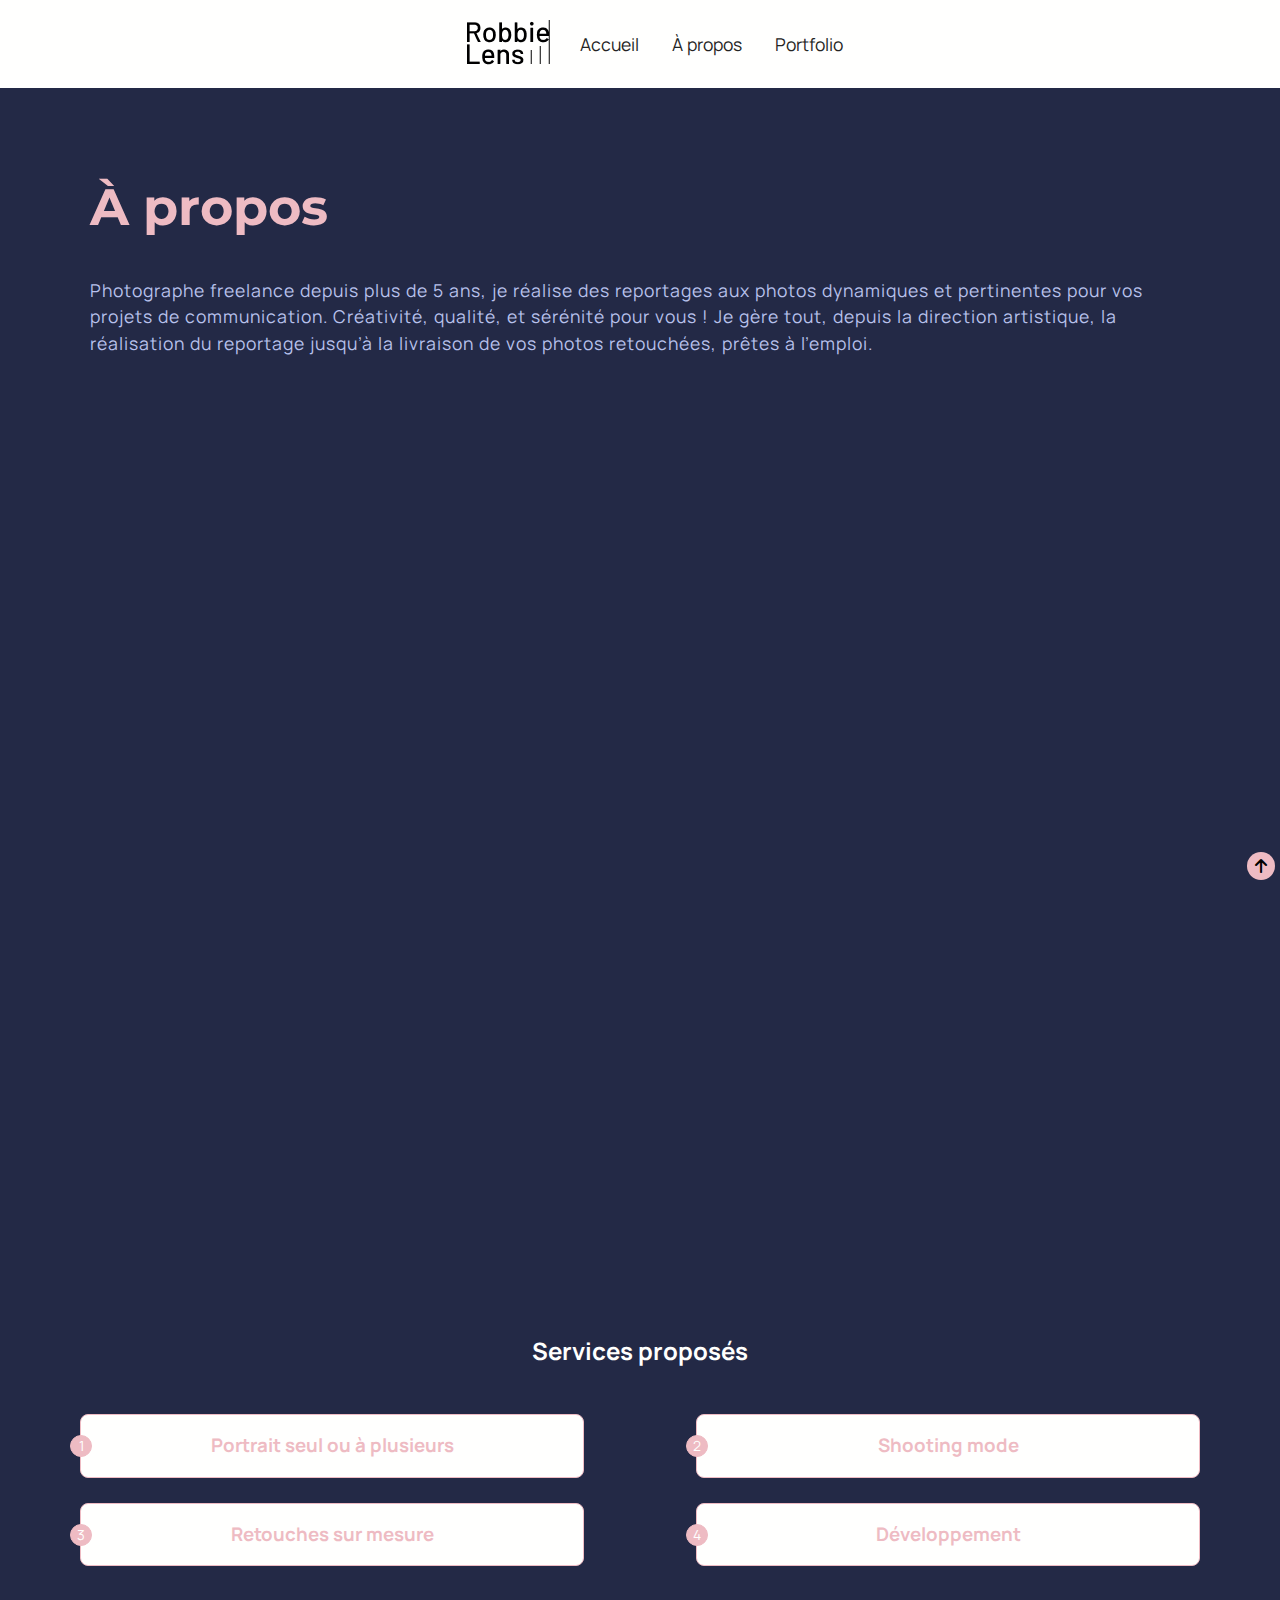
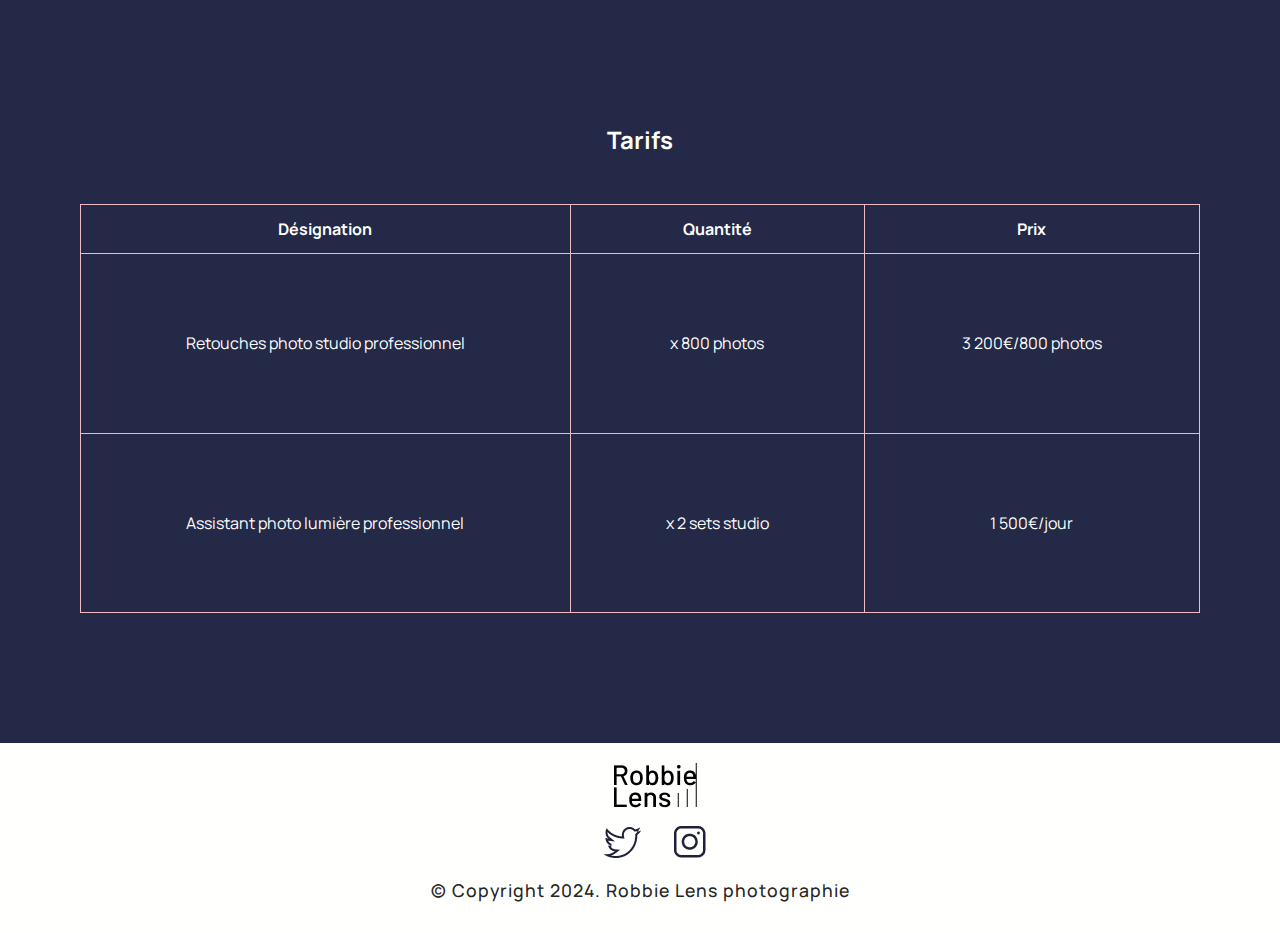
==== about.html @ 55e4b99b "Ajout du fichier global.js" ====
<!DOCTYPE html>
<html lang="fr">
  <head>
    <meta charset="UTF-8" />
    <meta name="viewport" content="width=device-width, initial-scale=1.0" />
    <meta
      name="description"
      content="Photographe professionel, reportages aux photos dynamiques, portrait seul ou à plusieurs, shooting mode, retourches sur mesure"
    />
    <title>A propos - Robbie Lens Photographie</title>
    <link rel="shortcut icon" href="img/logo.png" type="image/x-icon" />
    <link
      rel="stylesheet"
      href="https://cdnjs.cloudflare.com/ajax/libs/font-awesome/6.6.0/css/all.min.css"
    />
    <link rel="stylesheet" href="css/normalize.css" />
    <link rel="stylesheet" href="css/global.css" />
    <link rel="stylesheet" href="css/about.css" />
  </head>
  <body>
    <header>
      <nav class="navigation">
        <a href="index.html" class="icon__link"
          ><img
            src="img/logo.png"
            alt="Logo Robbie Lens - Lien vers l'accueil du site"
        /></a>
        <div>
          <a href="index.html" class="nav__link">Accueil</a>
          <a href="about.html" class="nav__link">À propos</a>
          <a href="portfolio.html" class="nav__link">Portfolio</a>
        </div>
      </nav>
    </header>
    <main class="main__content">
      <section class="about__container">
        <h1>À propos</h1>
        <p>
          Photographe freelance depuis plus de 5 ans, je réalise des reportages
          aux photos dynamiques et pertinentes pour vos projets de
          communication. Créativité, qualité, et sérénité pour vous ! Je gère
          tout, depuis la direction artistique, la réalisation du reportage
          jusqu’à la livraison de vos photos retouchées, prêtes à l’emploi.
        </p>
        <div class="articles__cards">
          <article class="landscapes__card" style="--i: 1">
            <figure>
              <img src="img/landscape.png" alt="Paysage" />
              <figcaption>
                <h2>Photographe de paysages</h2>
                <p>
                  Mes nombreux déplacements et voyages sont l'occasion de
                  m'adonner à la photographie de paysage. Je vous propose
                  quelques clichés de mes voyages en Nouvelle-Zélande.
                  <br />Vous pouvez retrouver mes meilleures photographies de
                  paysages dans mon portfolio.
                </p>
                <div class="btn">
                  <a href="portfolio.html" class="actions"
                    >VOIR MON PORTFOLIO</a
                  >
                </div>
              </figcaption>
            </figure>
          </article>
          <article class="portraits__card" style="--i: 2">
            <figure>
              <img src="img/portrait.png" alt="Portrait" />
              <figcaption>
                <h2>Photographe de portraits</h2>
                <p>
                  Je réalise également des portraits seul ou à plusieurs. Des
                  prestations personnalisées pour les entreprises, les commerces
                  mais également les particuliers. <br />Vous pouvez retrouver
                  mes meilleures photographies portraits dans mon portfolio.
                </p>
                <div class="btn">
                  <a href="portfolio.html" class="actions"
                    >VOIR MON PORTFOLIO</a
                  >
                </div>
              </figcaption>
            </figure>
          </article>
          <article class="reportages__card" style="--i: 3">
            <figure>
              <img src="img/reportage.png" alt="Reportage" />
              <figcaption>
                <h2>Photographe de reportages</h2>
                <p>
                  Enfin, j'utilise une approche de photographe de reportages
                  pour réaliser des photos lors de divers événements ou encore
                  des clichés d'environnement industriels. <br />Vous pouvez
                  retrouver mes photographies de reportages dans mon portfolio.
                </p>
                <div class="btn">
                  <a href="portfolio.html" class="actions"
                    >VOIR MON PORTFOLIO</a
                  >
                </div>
              </figcaption>
            </figure>
          </article>
        </div>
      </section>
      <section class="services__container">
        <h2>Services proposés</h2>
        <ol class="services__list">
          <li class="service__list">
            <h3>Portrait seul ou à plusieurs</h3>
            <div class="number">1</div>
          </li>
          <li class="service__list">
            <h3>Shooting mode</h3>
            <div class="number">2</div>
          </li>
          <li class="service__list">
            <h3>Retouches sur mesure</h3>
            <div class="number">3</div>
          </li>
          <li class="service__list">
            <h3>Développement</h3>
            <div class="number">4</div>
          </li>
        </ol>
      </section>
      <section class="price__container">
        <h2>Tarifs</h2>
        <table>
          <thead>
            <tr>
              <th>Désignation</th>
              <th>Quantité</th>
              <th>Prix</th>
            </tr>
          </thead>
          <tbody>
            <tr>
              <td>Retouches photo studio professionnel</td>
              <td>x 800 photos</td>
              <td>3 200€/800 photos</td>
            </tr>
            <tr>
              <td>Assistant photo lumière professionnel</td>
              <td>x 2 sets studio</td>
              <td>1 500€/jour</td>
            </tr>
          </tbody>
        </table>
      </section>
      <div class="arrow__btn">
        <i class="fa-solid fa-arrow-up"></i>
      </div>
    </main>
    <footer>
      <a href="index.html" target="_blank" class="icon__link"
        ><img
          src="img/logo.png"
          alt="Logo Robbie Lens - Lien vers l'accueil du site"
      /></a>
      <div>
        <a href="https://twitter.com/" target="_blank" class="icon__link"
          ><img src="img/twitter.png" alt="Logo twitter"
        /></a>
        <a href="https://www.instagram.com/" target="_blank" class="icon__link"
          ><img src="img/instagram.png" alt="Logo instagram"
        /></a>
      </div>
      <p>&copy; Copyright 2024. Robbie Lens photographie</p>
    </footer>
    <!-- Scripts JavaScript-->
    <script src="js/global.js"></script>
  </body>
</html>
---- css/global.css ----
@import url('https://fonts.googleapis.com/css2?family=Manrope:wght@200;300;400;500;600;700;800&family=Montserrat:ital,wght@0,100;0,200;0,300;0,400;0,500;0,600;0,700;0,900;1,100;1,200;1,300;1,400;1,500;1,600;1,700;1,800;1,900&display=swap');

/**** Variables css ****/

:root{
    --monserrat : "Montserrat", sans-serif;
    --manrope : "Manrope", sans-serif;
    --important : #eebbc3;
    --text : #242424;
    --colorPrimary : #232946;
    --colorSecondary : #fffffe;
    --paragraph : #b8c1ec;

}

/**** Reset ****/

*,
::before,
::after {
    margin: 0;
    padding: 0;
    box-sizing: border-box;
    border: none;
    outline: none;
}

a {
    color: var(--text);
    text-decoration: none;
    font-size: 1.1em;
}

ul,
ol {
    list-style-type: none;
}

/**** Style global à toutes les pages ****/

body {
    width: 100%;
    min-height: 100vh;
    display: flex;
    flex-direction: column;
    font-family: var(--manrope);
    background-color: var(--colorPrimary);
}

header {
    display: flex;
    justify-content: space-evenly;
}

header, 
footer {
    background-color: var(--colorSecondary);
    padding: 20px 50px;
}

.navigation, 
footer {
    display: flex;
    flex-direction: row;
    align-items: center;
    justify-content: space-between;
}

.nav__link, 
.icon__link {
    margin-left: 30px;
}

.nav__link,
.icon__link {
    transition: opacity 0.3s ease-in-out;
}

.nav__link:hover,
.icon__link:hover {
    opacity: 0.5
}

.main__content {
    flex-grow: 1;
}

section {
    padding: 80px; 
}

h1 {
    font-size: 3.2em;
    color: var(--important);
    font-family: var(--monserrat);
    margin: 10px;
}

p {
    font-size: 1.1em;
    color: var(--paragraph);
    line-height: 1.5;
    margin: 10px;
    letter-spacing: 1px;
}

em {
    color: var(--important);
    font-style: italic;
}

.actions {
    display: inline-block;
    background-color: var(--important);
    color: var(--text);
    border-radius: 50px;
    padding: 20px 30px;
    margin: 20px 10px;
    text-transform: uppercase;
    text-align: center;
    font-size: 1em;
    font-weight: 500;
    transition: background-color 0.3s ease-in-out;
}

.arrow__btn {
    height: 28px;
    width: 28px;
    border-radius: 50%;
    background-color: var(--important);
    border-radius: 50%;
    display: flex;
    justify-content: center;
    align-items: center;
    position: fixed;
    right: 5px;
    bottom: 20px;
    cursor: pointer;
}

footer {
    flex-direction: column;
}

footer .icon__link:first-child {
    margin-bottom: 15px;
}

footer p {
    text-align: center;
    color: var(--text);
    font-weight: 500;
    margin-top: 15px;
}

.actions:hover {
    background-color: var(--paragraph);
} 

/**** Responsive design Mobile ****/

@media screen and (max-width: 768px) {
    .navigation,
    footer {
        flex-direction: column;
    }

    .navigation div,
    footer div {
        display: flex;
        flex-direction: column;
    }

    .icon__link,
    .nav__link {
        margin-bottom: 15px;
    }

    section {
        padding: 40px;
    }

    h1 {
        font-size: 2.4em;
    }
}
---- css/about.css ----
/**** Style général de la page ****/

h1 {
    margin-bottom: 30px;
    text-align: left;
}

.about__container p {
    margin-bottom: 50px;
}

h2 {
    text-align: center;
    margin-bottom: 50px;
    color: var(--colorSecondary);
}

.about__container {
    background-color: var(--colorPrimary);
    display: flex;
    flex-direction: column;
    width: 100%;
}

.articles__cards {
    display: flex;
    flex-wrap: wrap;
    justify-content: space-around;
    gap: 25px;
}

.landscapes__card,
.portraits__card,
.reportages__card {
    width: 312px;
    border: 1px solid var(--important);
    border-radius: 8px;
    padding: 12px;
    opacity: 0;
    animation: fade-in 0.5s forwards;
    animation-delay: calc( 0.2s * var(--i) );
}

/**** Animation fade-in ****/

@keyframes fade-in {
    from {
        opacity: 0;
    }

    to {
        opacity: 1;
    }
}

figure {
    width: 100%;
    height: fit-content;
}

figure img {
    width: 100%;
    height: 200px;
    object-fit: fill;
    border-radius: 8px;
    margin-bottom: 20px;
}

figcaption h2 {
    text-align: center;
    color: var(--important);
    font-size: 1.6em;
}

.btn {
    display: flex;
    justify-content: center;
    align-items: center;
}

.services__list {
    display: flex;
    flex-wrap: wrap;
    justify-content: space-between;
    gap: 25px;
}

.service__list {
    position: relative;
    border: 1px solid var(--important);
    border-radius: 8px;
    width: 45%;
    background-color: var(--colorSecondary);
    padding: 20px;
    display: flex;
    justify-content: center;
    align-items: center;
    cursor: pointer;
    transition: background-color 0.3s ease-in-out;
}

.service__list:hover {
    background-color: var(--colorPrimary);
}

.service__list h3 {
    color: var(--important);
    text-align: center;
}

.number {
    display: flex;
    justify-content: center;
    align-items: center;
    background-color: var(--important);
    color: var(--colorSecondary);
    width: 22px;
    height: 22px;
    border: 1px solid var(--important);
    border-radius: 100px;
    font-size: 14px;
    position: absolute;
    left: -11px;
    top: 50%;
    transform: translateY(-50%);
}

.price__container {
    margin-bottom: 50px;
}
  
table {
    color: var(--colorSecondary);
    text-align: center;
    width: 100%;
    border-collapse: collapse;
}
  
td,
th {
    padding: 15px;
    border: 1px solid var(--important);
}
  
td {
    padding: 80px;
}

/**** Responsive design Tablette ****/

@media screen and (max-width: 992px) {
    .articles__cards {
        flex-direction: column;
    }

    .landscapes__card,
    .portraits__card,
    .reportages__card {
        width: 100%;
    }

    figure img {
        object-fit: contain;
    }

    .services__list {
        flex-direction: column;
    }

    .service__list {
        width: 100%;
    }

    td {
        padding: 50px;
    }
}

/**** Responsive design Mobile ****/

@media screen and (max-width: 768px) {
    .price__container {
        display: none;
    }
}
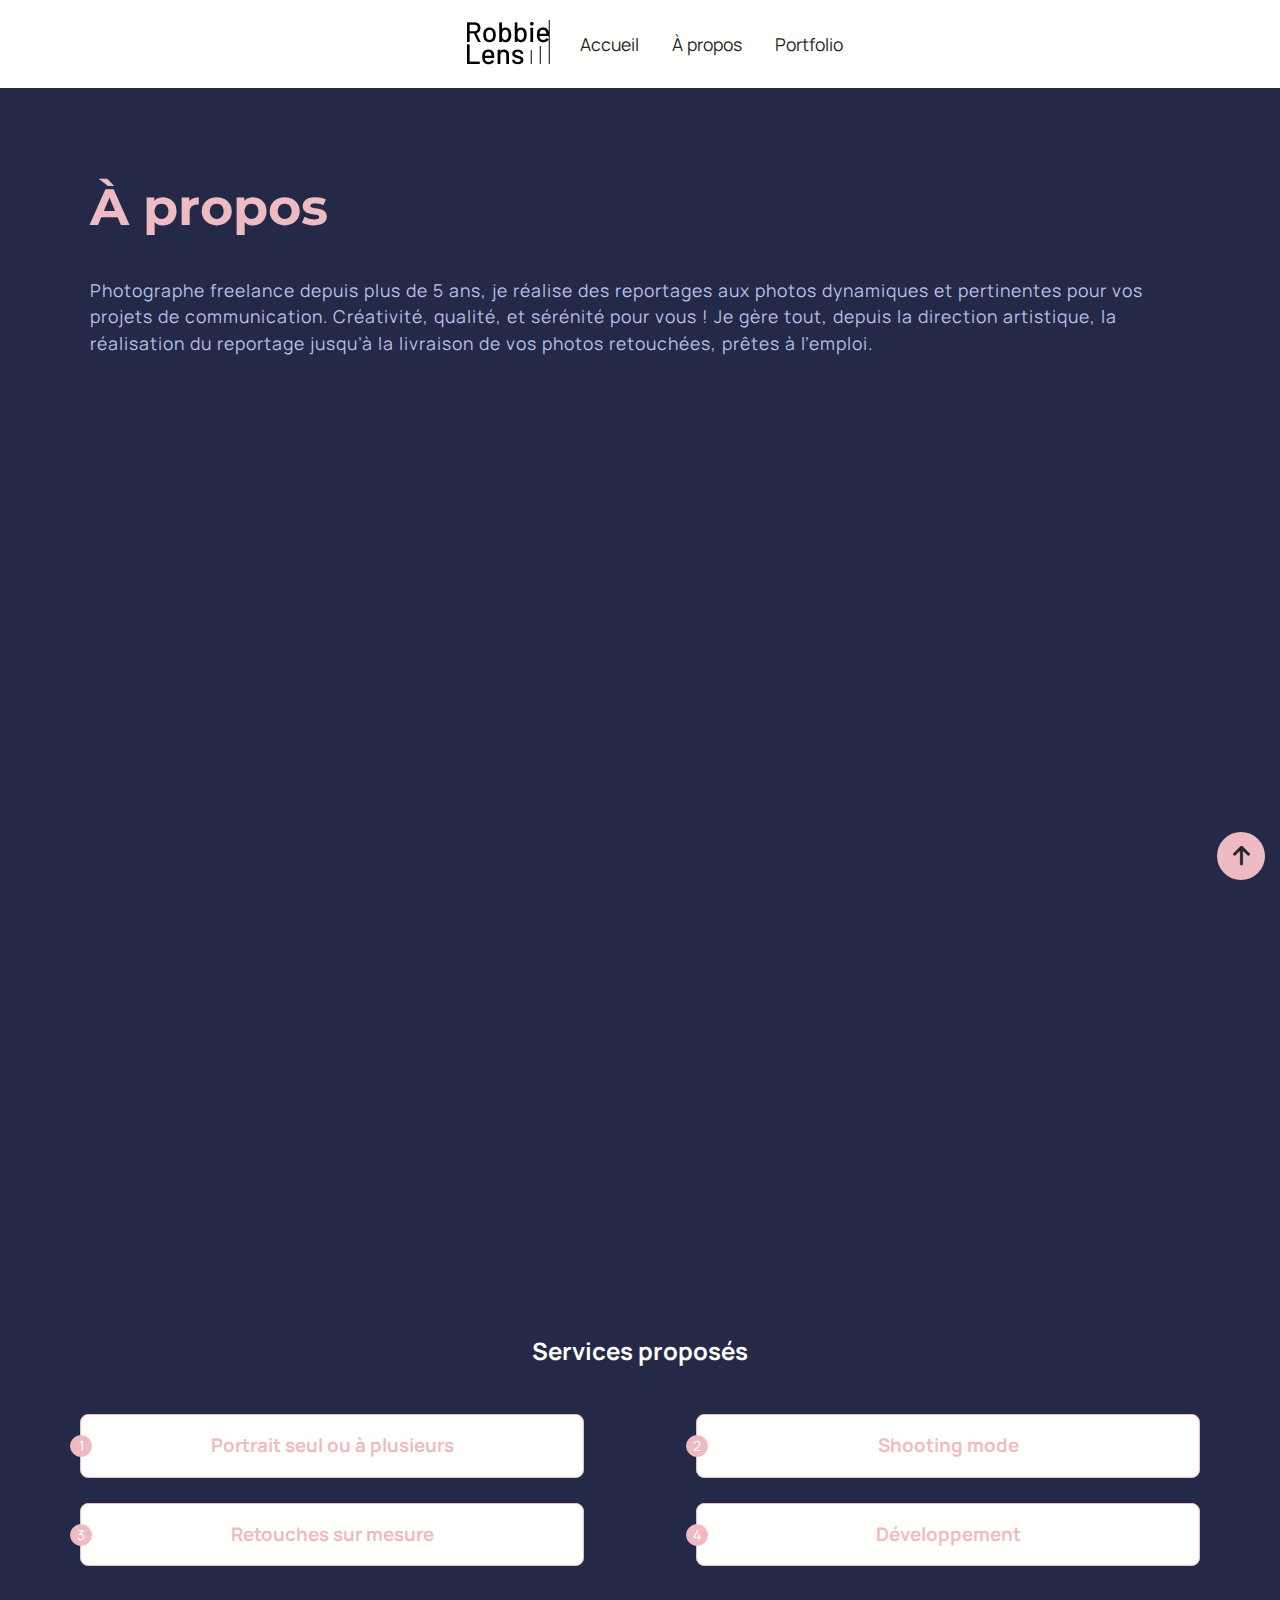
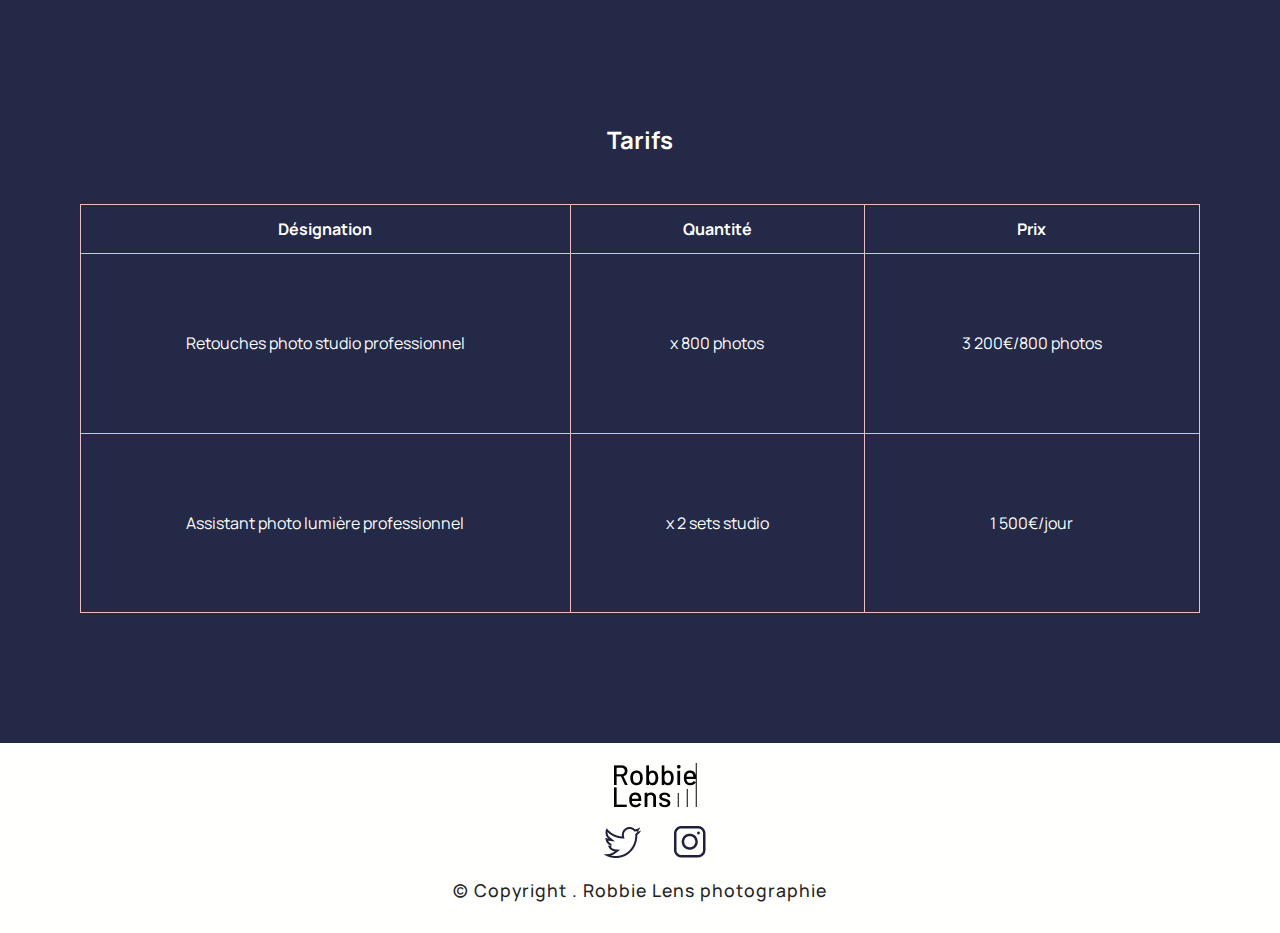
==== commit 6d013ecd: "Ajout d'une <span> ayant la classe year afin de permettre un ajout avec JavaScript de l'année" ====
--- a/about.html
+++ b/about.html
@@ -166,7 +166,9 @@
           ><img src="img/instagram.png" alt="Logo instagram"
         /></a>
       </div>
-      <p>&copy; Copyright 2024. Robbie Lens photographie</p>
+      <p>
+        &copy; Copyright <span class="year"></span>. Robbie Lens photographie
+      </p>
     </footer>
     <!-- Scripts JavaScript-->
     <script src="js/global.js"></script>
--- a/css/global.css
+++ b/css/global.css
@@ -124,18 +124,22 @@
 }
 
 .arrow__btn {
-    height: 28px;
-    width: 28px;
+    height: 48px;
+    width: 48px;
     border-radius: 50%;
     background-color: var(--important);
-    border-radius: 50%;
     display: flex;
     justify-content: center;
     align-items: center;
     position: fixed;
-    right: 5px;
+    right: 15px;
     bottom: 20px;
     cursor: pointer;
+}
+
+.arrow__btn i {
+    color: var(--text);
+    font-size: 1.4em;
 }
 
 footer {
@@ -183,4 +187,14 @@
     h1 {
         font-size: 2.4em;
     }
+
+    .arrow__btn {
+        height: 28px;
+        width: 28px;
+        right: 5px;
+    }
+
+    .arrow__btn i {
+        font-size: 1.3em;
+    }
 }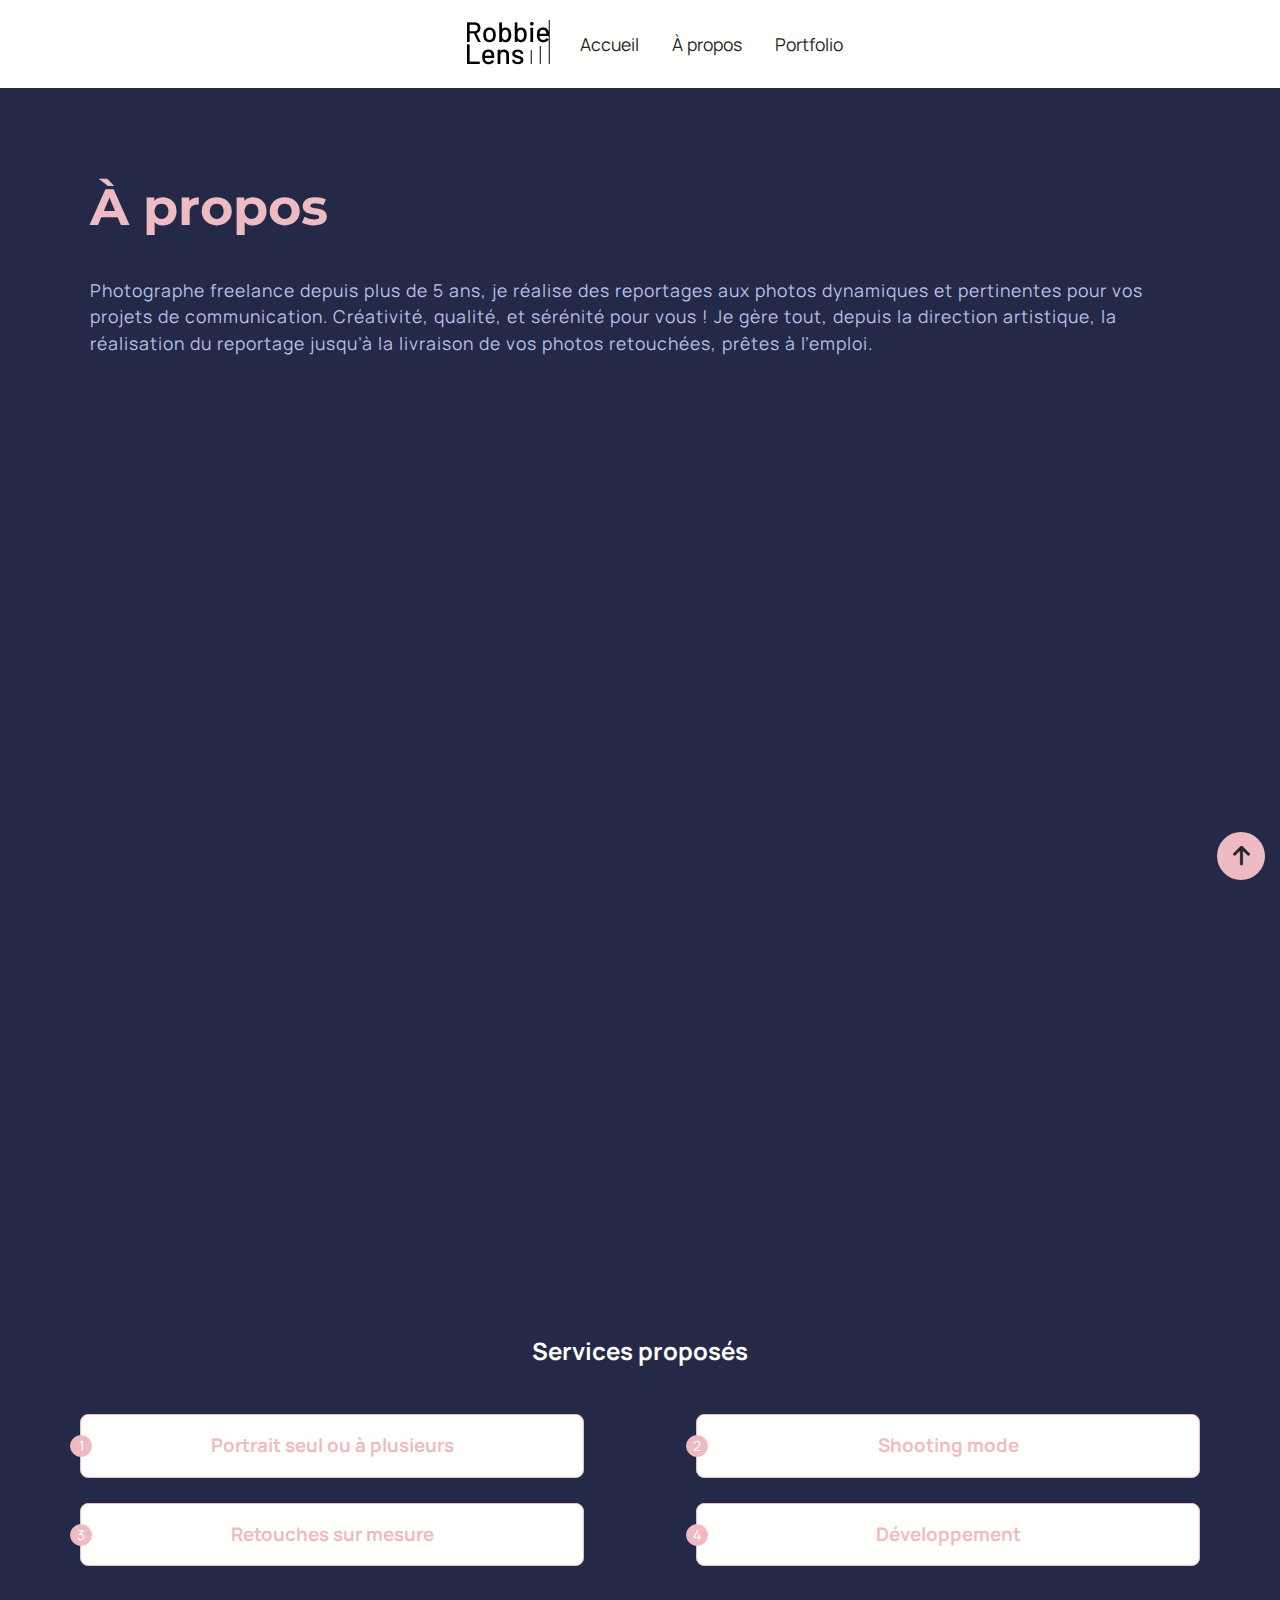
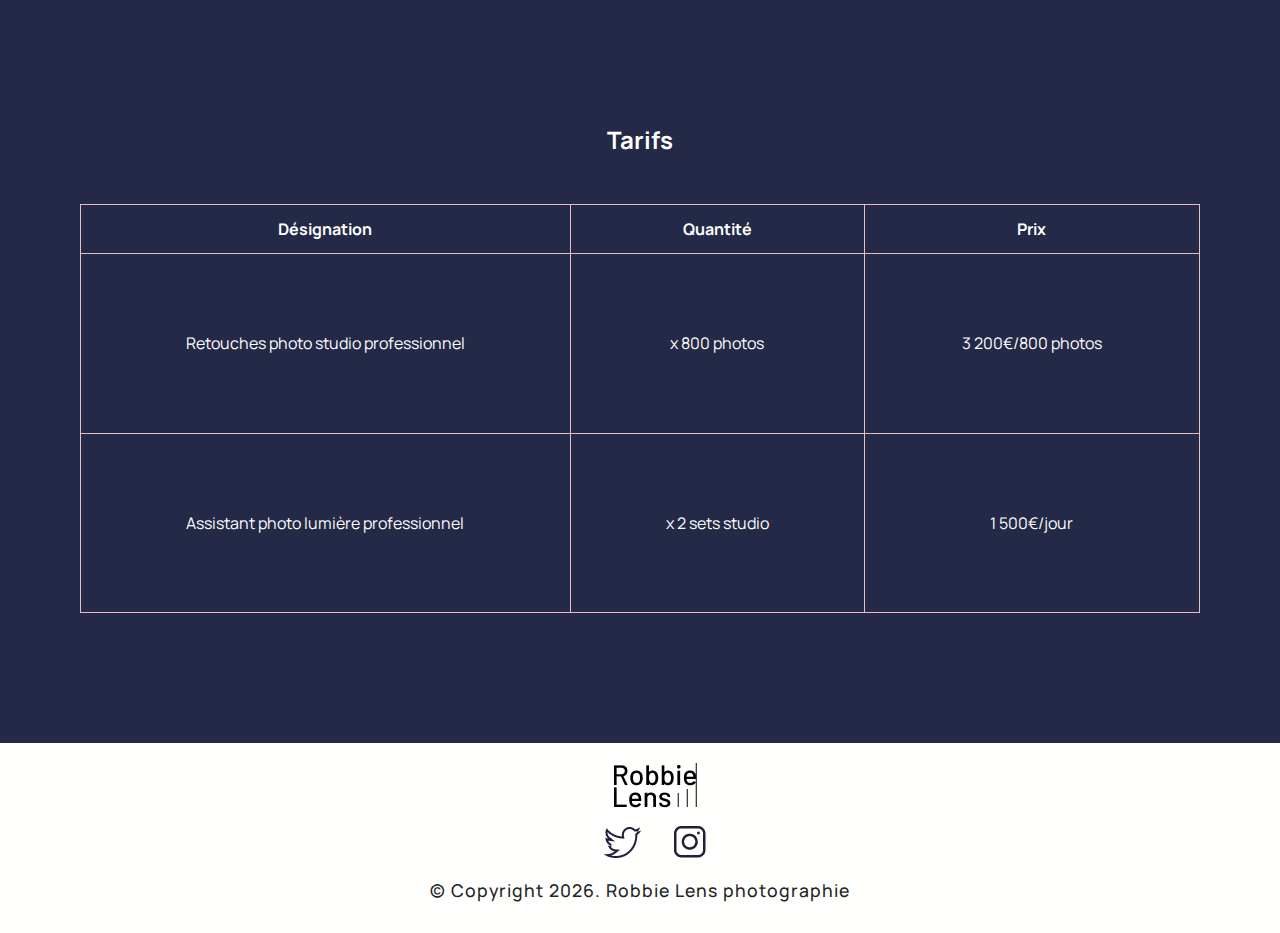
==== commit 7b310fe8: "Mise en place des redirections au clic sur les boutons voir" ====
--- a/about.html
+++ b/about.html
@@ -56,9 +56,7 @@
                   paysages dans mon portfolio.
                 </p>
                 <div class="btn">
-                  <a href="portfolio.html" class="actions"
-                    >VOIR MON PORTFOLIO</a
-                  >
+                  <a href="portfolio.html#landscapes" class="actions">VOIR</a>
                 </div>
               </figcaption>
             </figure>
@@ -75,9 +73,7 @@
                   mes meilleures photographies portraits dans mon portfolio.
                 </p>
                 <div class="btn">
-                  <a href="portfolio.html" class="actions"
-                    >VOIR MON PORTFOLIO</a
-                  >
+                  <a href="portfolio.html#portraits" class="actions">VOIR</a>
                 </div>
               </figcaption>
             </figure>
@@ -94,9 +90,7 @@
                   retrouver mes photographies de reportages dans mon portfolio.
                 </p>
                 <div class="btn">
-                  <a href="portfolio.html" class="actions"
-                    >VOIR MON PORTFOLIO</a
-                  >
+                  <a href="portfolio.html#reportages" class="actions">VOIR</a>
                 </div>
               </figcaption>
             </figure>
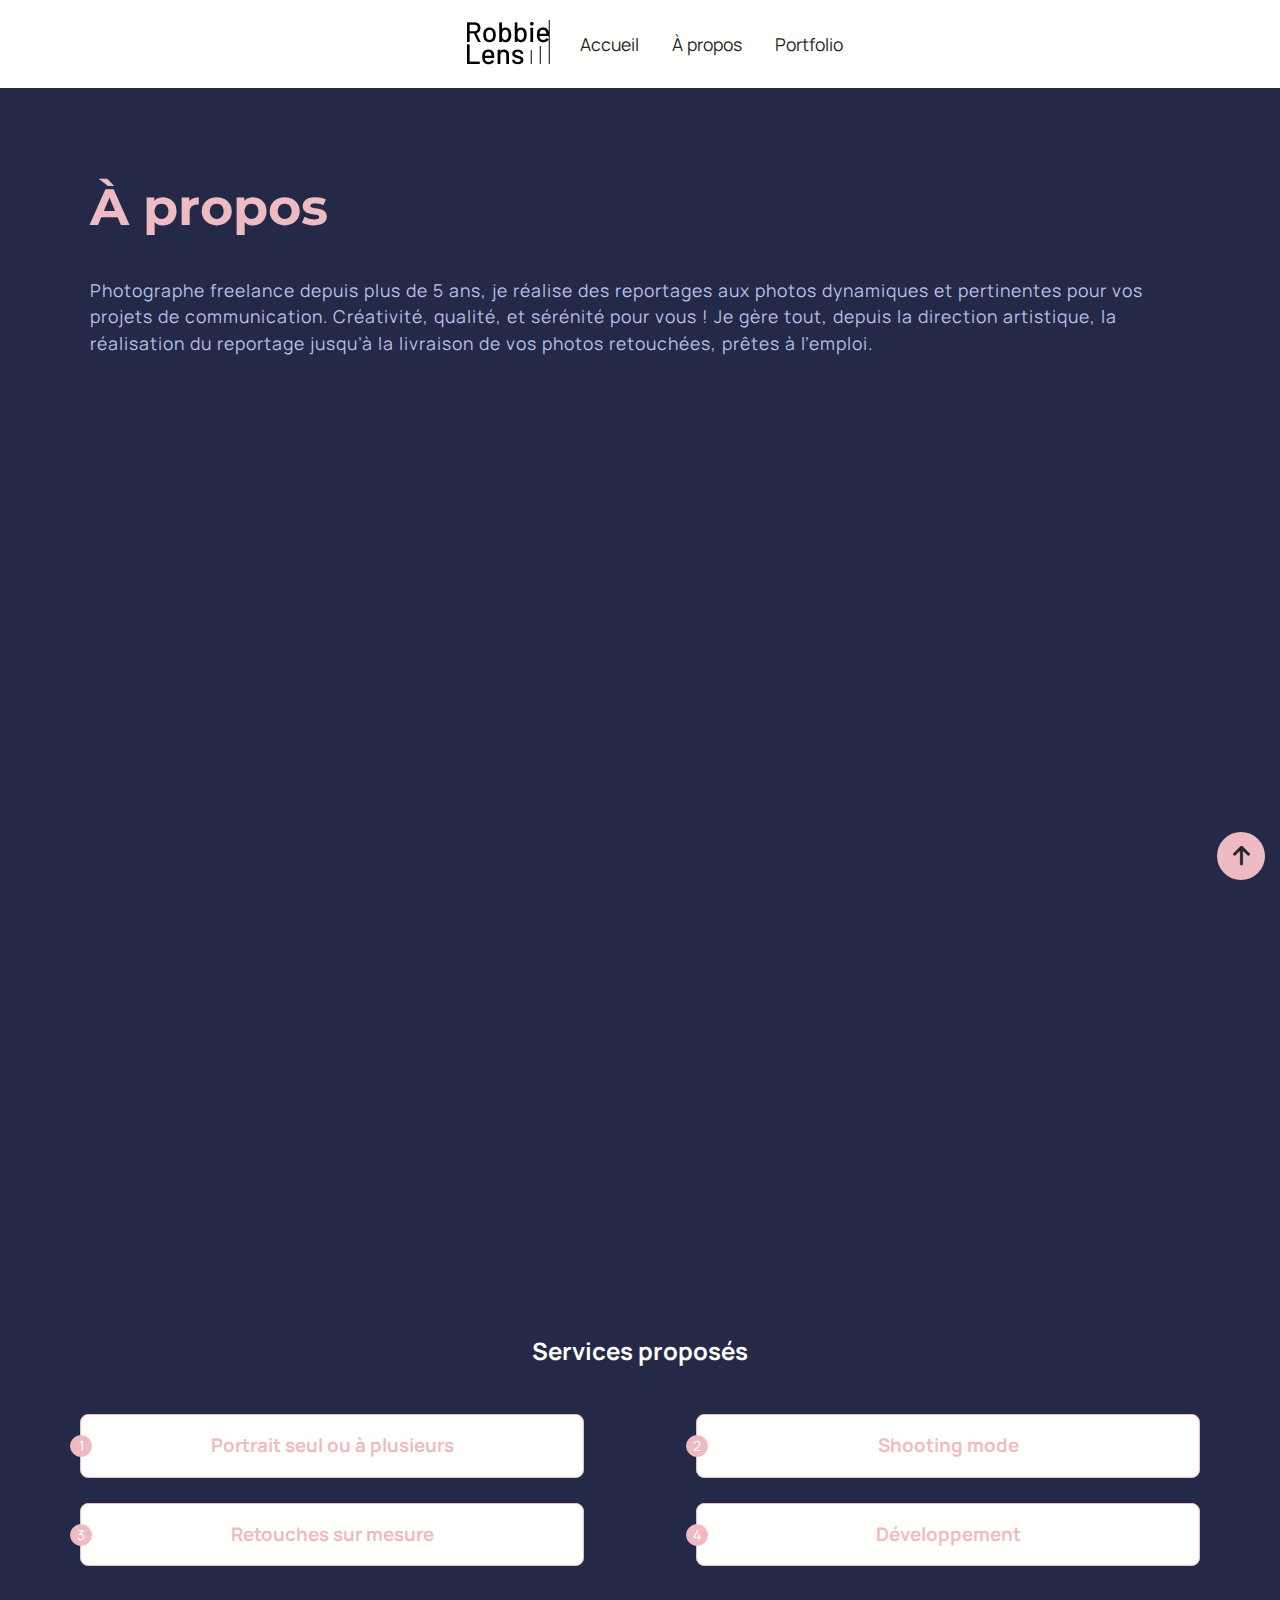
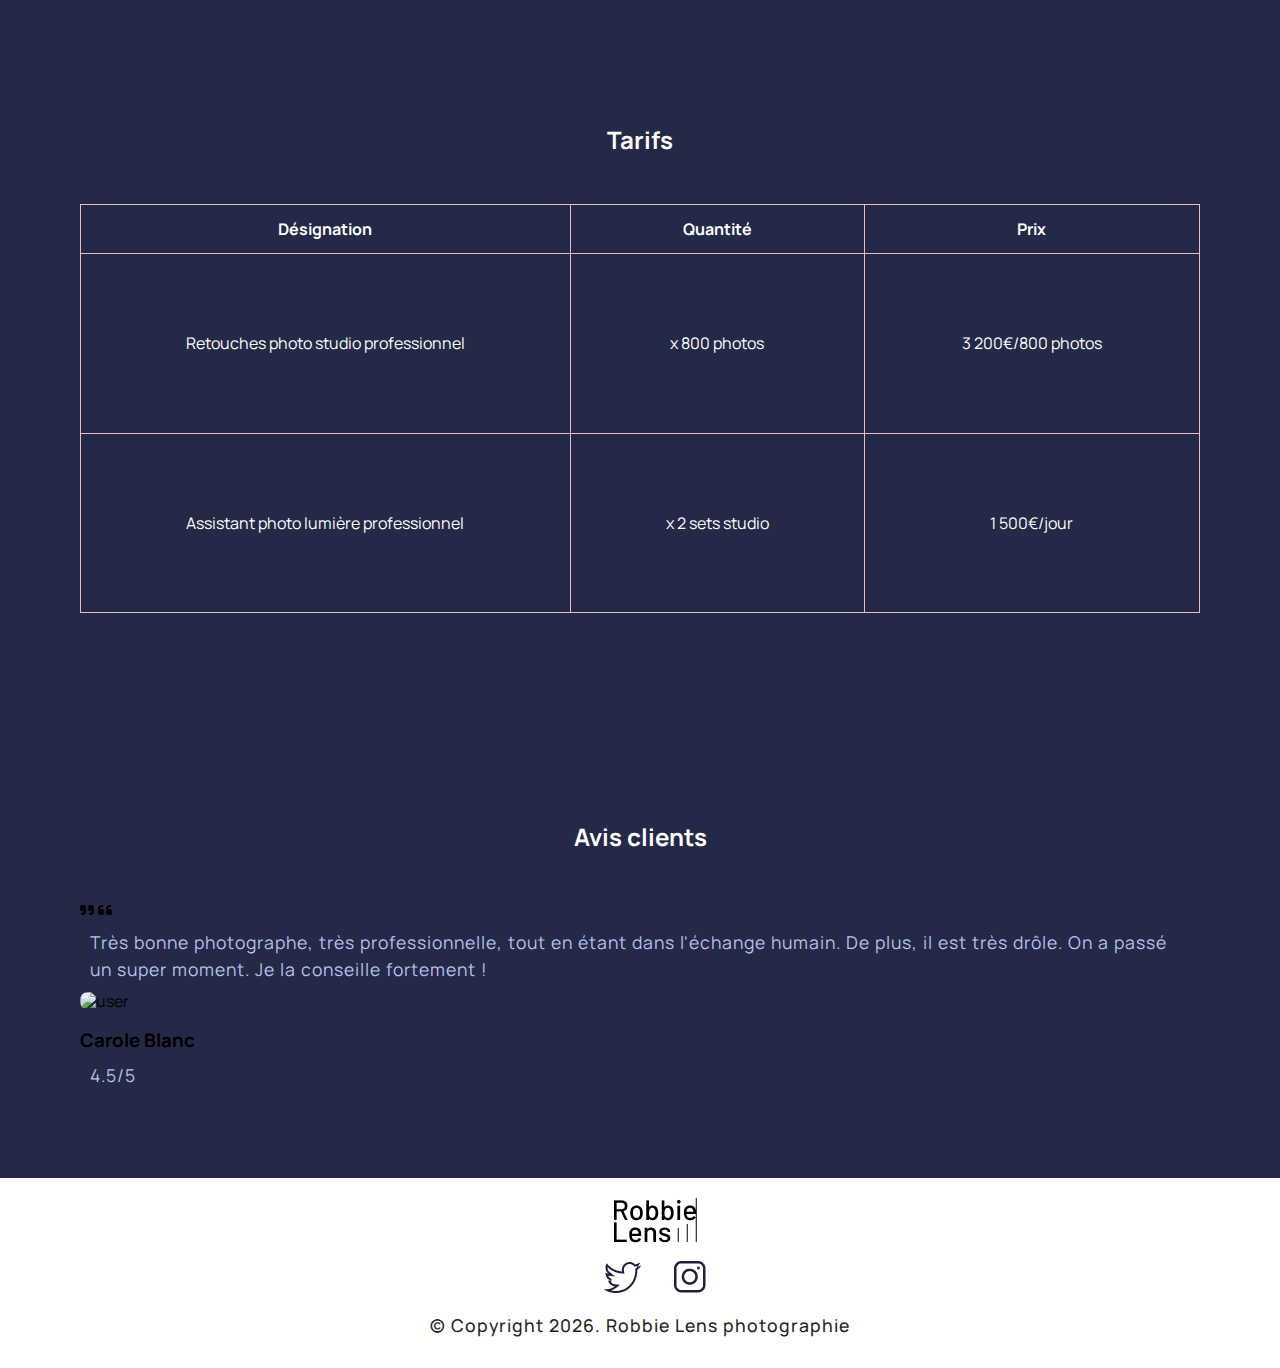
==== commit 4556d466: "Ajout de la section avis des clients" ====
--- a/about.html
+++ b/about.html
@@ -142,6 +142,31 @@
           </tbody>
         </table>
       </section>
+      <section class="testimonials__container">
+        <h2>Avis clients</h2>
+        <article class="testimonials">
+          <div class="progress-bar"></div>
+          <i class="fas fa-quote-right fa-quote"></i>
+          <i class="fas fa-quote-left fa-quote"></i>
+          <br />
+          <p class="testimonial">
+            Très bonne photographe, très professionnelle, tout en étant dans
+            l'échange humain. De plus, il est très drôle. On a passé un super
+            moment. Je la conseille fortement !
+          </p>
+          <figure class="user">
+            <img
+              src="https://images.unsplash.com/photo-1494790108377-be9c29b29330?ixlib=rb-0.3.5&q=80&fm=jpg&crop=entropy&cs=tinysrgb&w=200&fit=max&s=707b9c33066bf8808c934c8ab394dff6"
+              alt="user"
+              class="user__img"
+            />
+            <figcaption class="user-details">
+              <h3 class="username">Carole Blanc</h3>
+              <p class="note">4.5/5</p>
+            </figcaption>
+          </figure>
+        </article>
+      </section>
       <div class="arrow__btn">
         <i class="fa-solid fa-arrow-up"></i>
       </div>
@@ -166,5 +191,6 @@
     </footer>
     <!-- Scripts JavaScript-->
     <script src="js/global.js"></script>
+    <script src="js/about.js"></script>
   </body>
 </html>
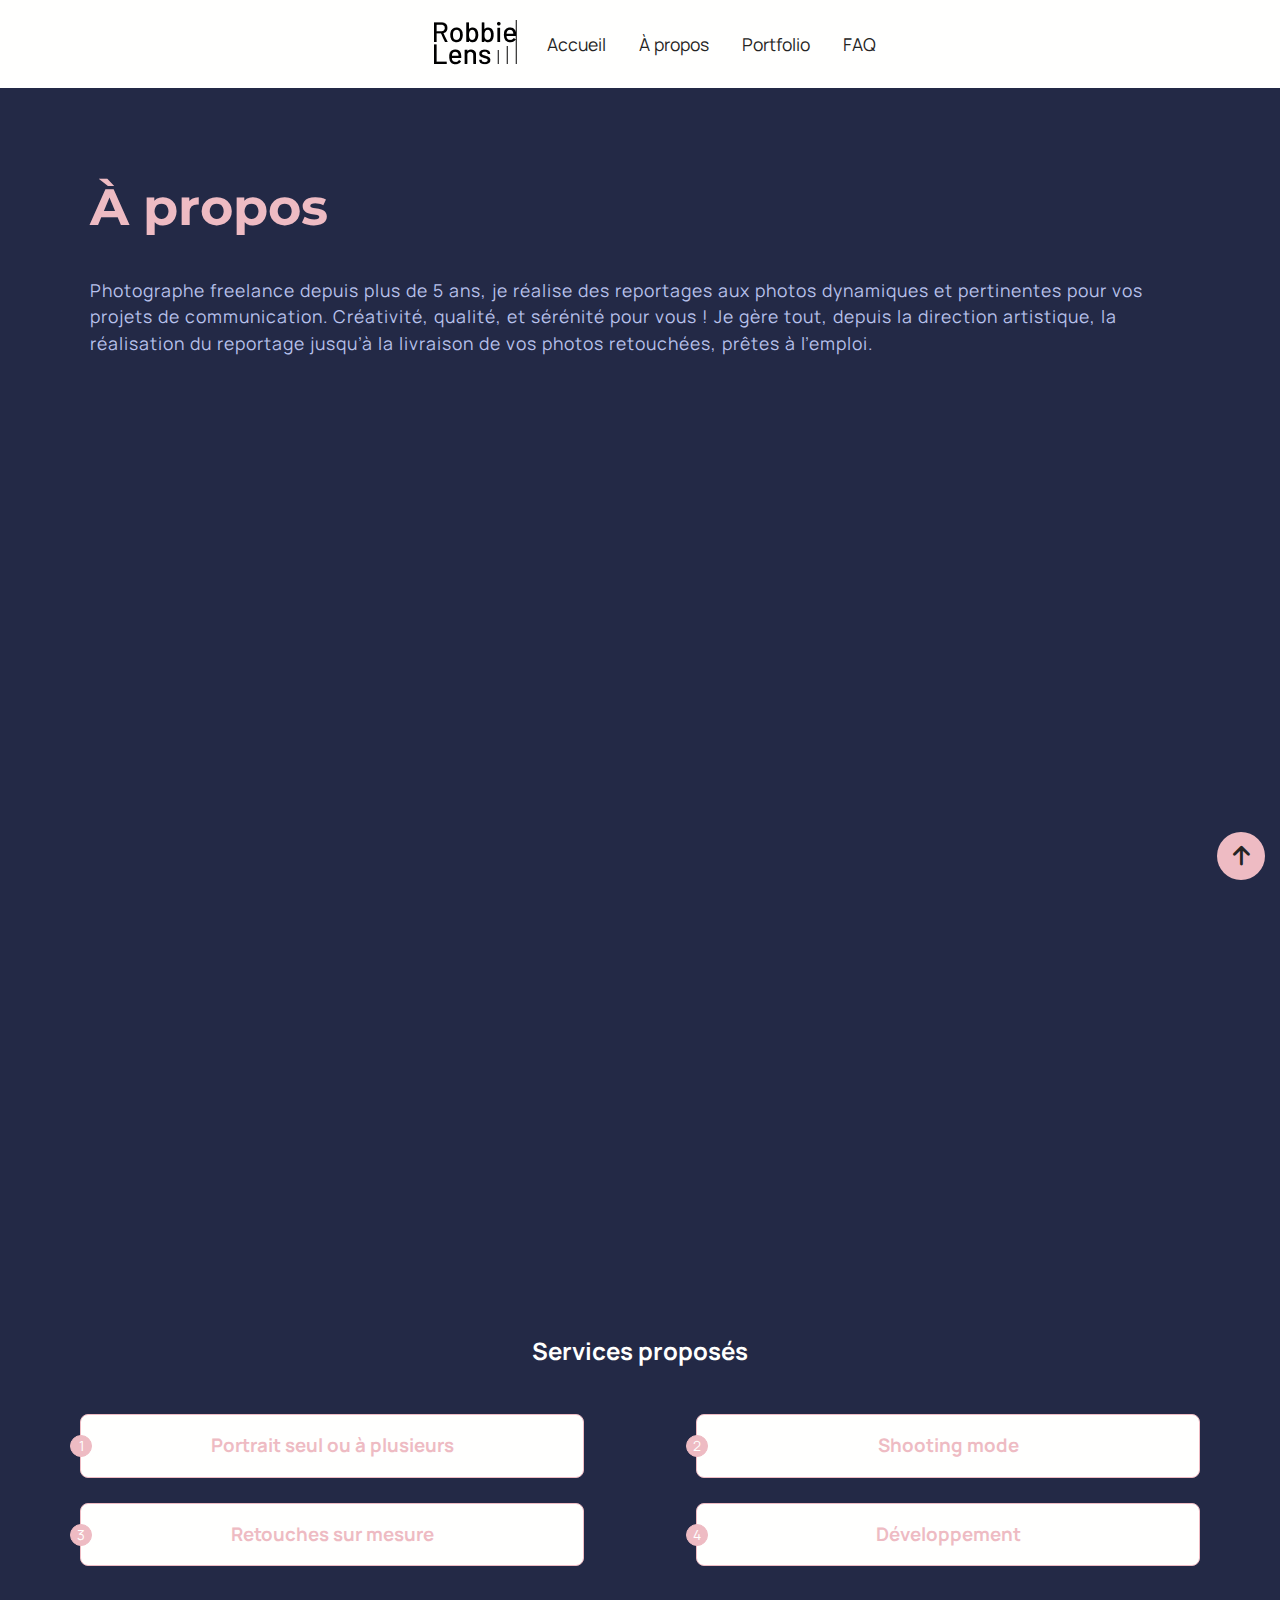
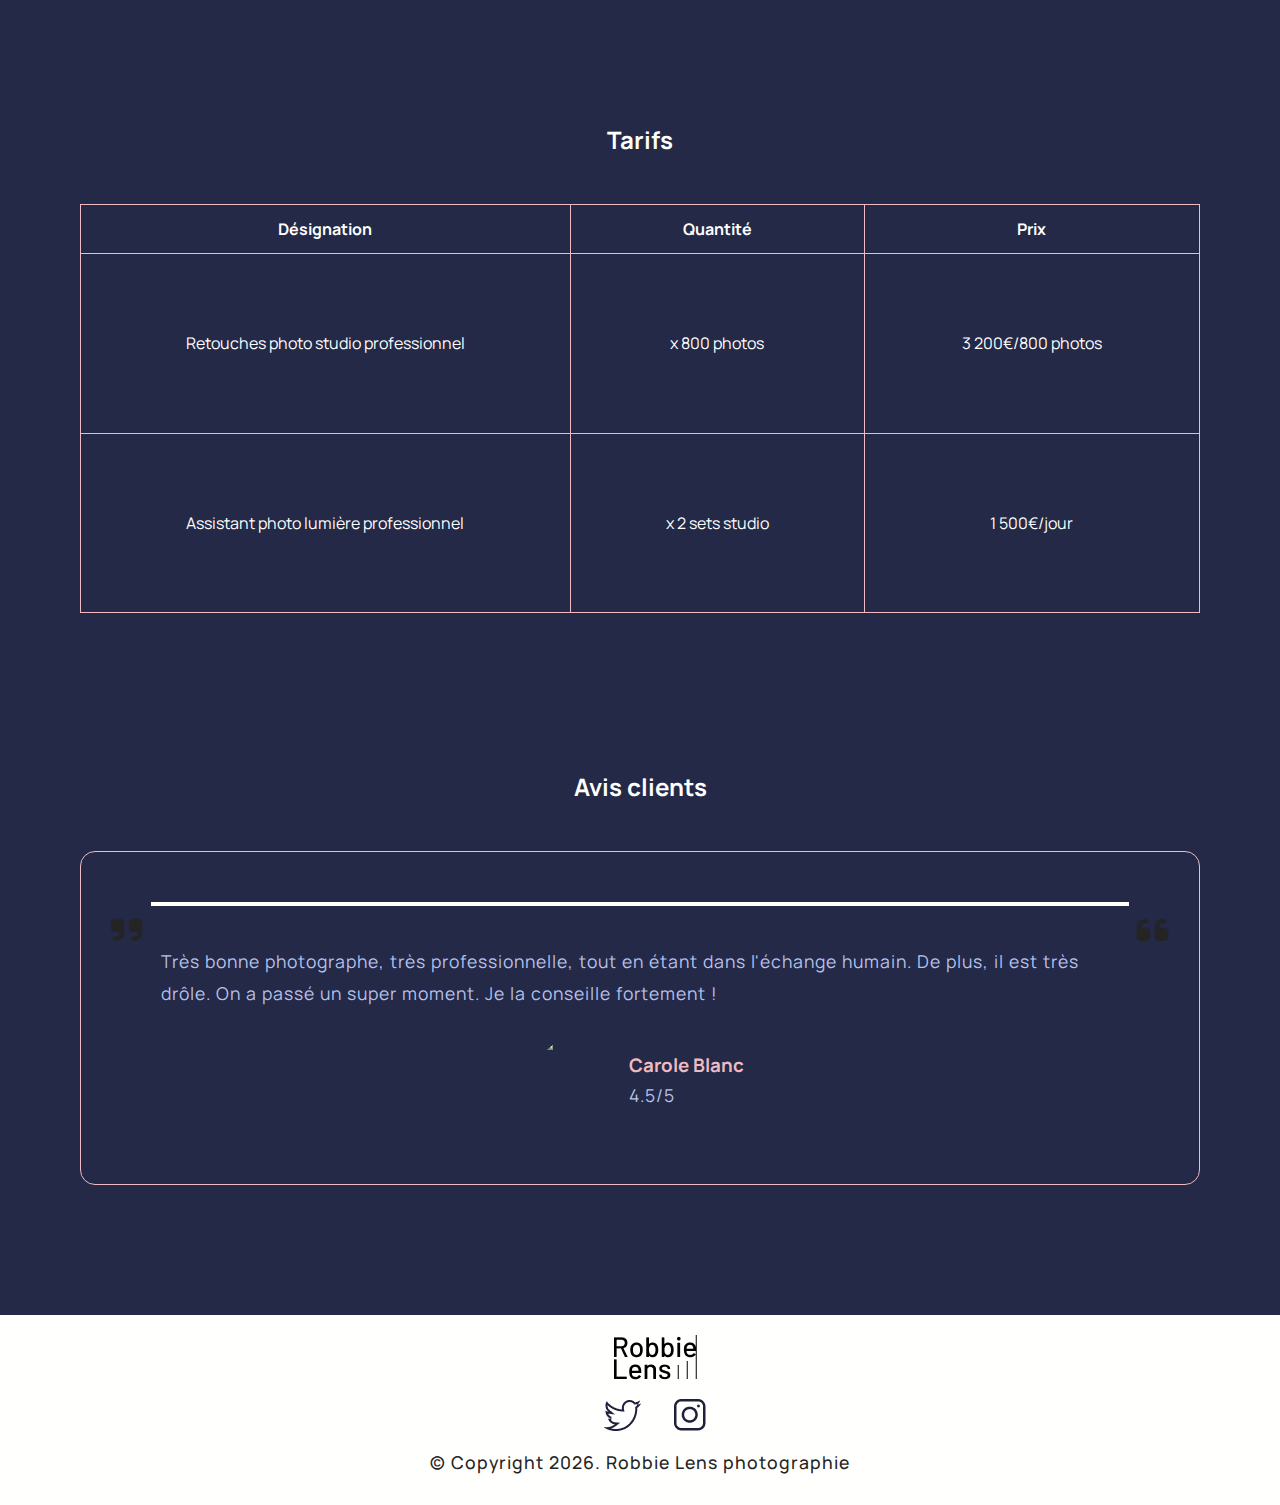
==== commit 48e3a81a: "Ajout du lien menant vers la page faq.html" ====
--- a/about.html
+++ b/about.html
@@ -29,6 +29,7 @@
           <a href="index.html" class="nav__link">Accueil</a>
           <a href="about.html" class="nav__link">À propos</a>
           <a href="portfolio.html" class="nav__link">Portfolio</a>
+          <a href="faq.html" class="nav__link">FAQ</a>
         </div>
       </nav>
     </header>
--- a/css/about.css
+++ b/css/about.css
@@ -124,10 +124,6 @@
     top: 50%;
     transform: translateY(-50%);
 }
-
-.price__container {
-    margin-bottom: 50px;
-}
   
 table {
     color: var(--colorSecondary);
@@ -145,6 +141,87 @@
 td {
     padding: 80px;
 }
+
+.testimonials__container {
+    margin-bottom: 50px;
+}
+
+.testimonials {
+    width: 100%;
+    background-color: var(--colorPrimary);
+    color: var(--colorPrimary);
+    border: 1px solid var(--important);
+    border-radius: 15px;
+    padding: 50px 70px;
+    position: relative;
+}
+
+.progress-bar {
+    width: 100%;
+    height: 4px;
+    background-color: var(--colorSecondary);
+    transform-origin: left;
+    margin-bottom: 12px;
+    animation: grow 10s linear infinite;
+}
+  
+/**** Animation grow ****/
+
+@keyframes grow {
+    0% {
+        transform: scaleX(0);
+    }
+    100% {
+        transform: scaleX(1);
+    }
+}
+
+.fa-quote {
+    position: absolute;
+    top: 60px;
+    color: var(--text);
+    font-size: 36px;
+}
+  
+.fa-quote-right {
+    left: 30px;
+}
+  
+.fa-quote-left {
+    right: 30px;
+}
+
+.testimonial {
+    line-height: 1.8;
+}
+  
+.user {
+    display: flex;
+    align-items: center;
+    justify-content: center;
+    margin-top: 25px;
+}
+  
+.user__img {
+    width: 80px;
+    height: 80px;
+    border-radius: 50%;
+    object-fit: cover;
+}
+  
+.user-details {
+    margin-left: 12px;
+}
+
+.username {
+    color: var(--important);
+}
+  
+.note {
+    font-weight: normal;
+    margin: 6px 0;
+}
+
 
 /**** Responsive design Tablette ****/
 
@@ -182,4 +259,20 @@
     .price__container {
         display: none;
     }
+
+    .testimonials {
+        padding: 50px 25px;
+    }
+
+    .fa-quote-right {
+        left: 20px;
+    }
+      
+    .fa-quote-left {
+        right: 20px;
+    }
+
+    .testimonial {
+        text-align: center;
+    }
 }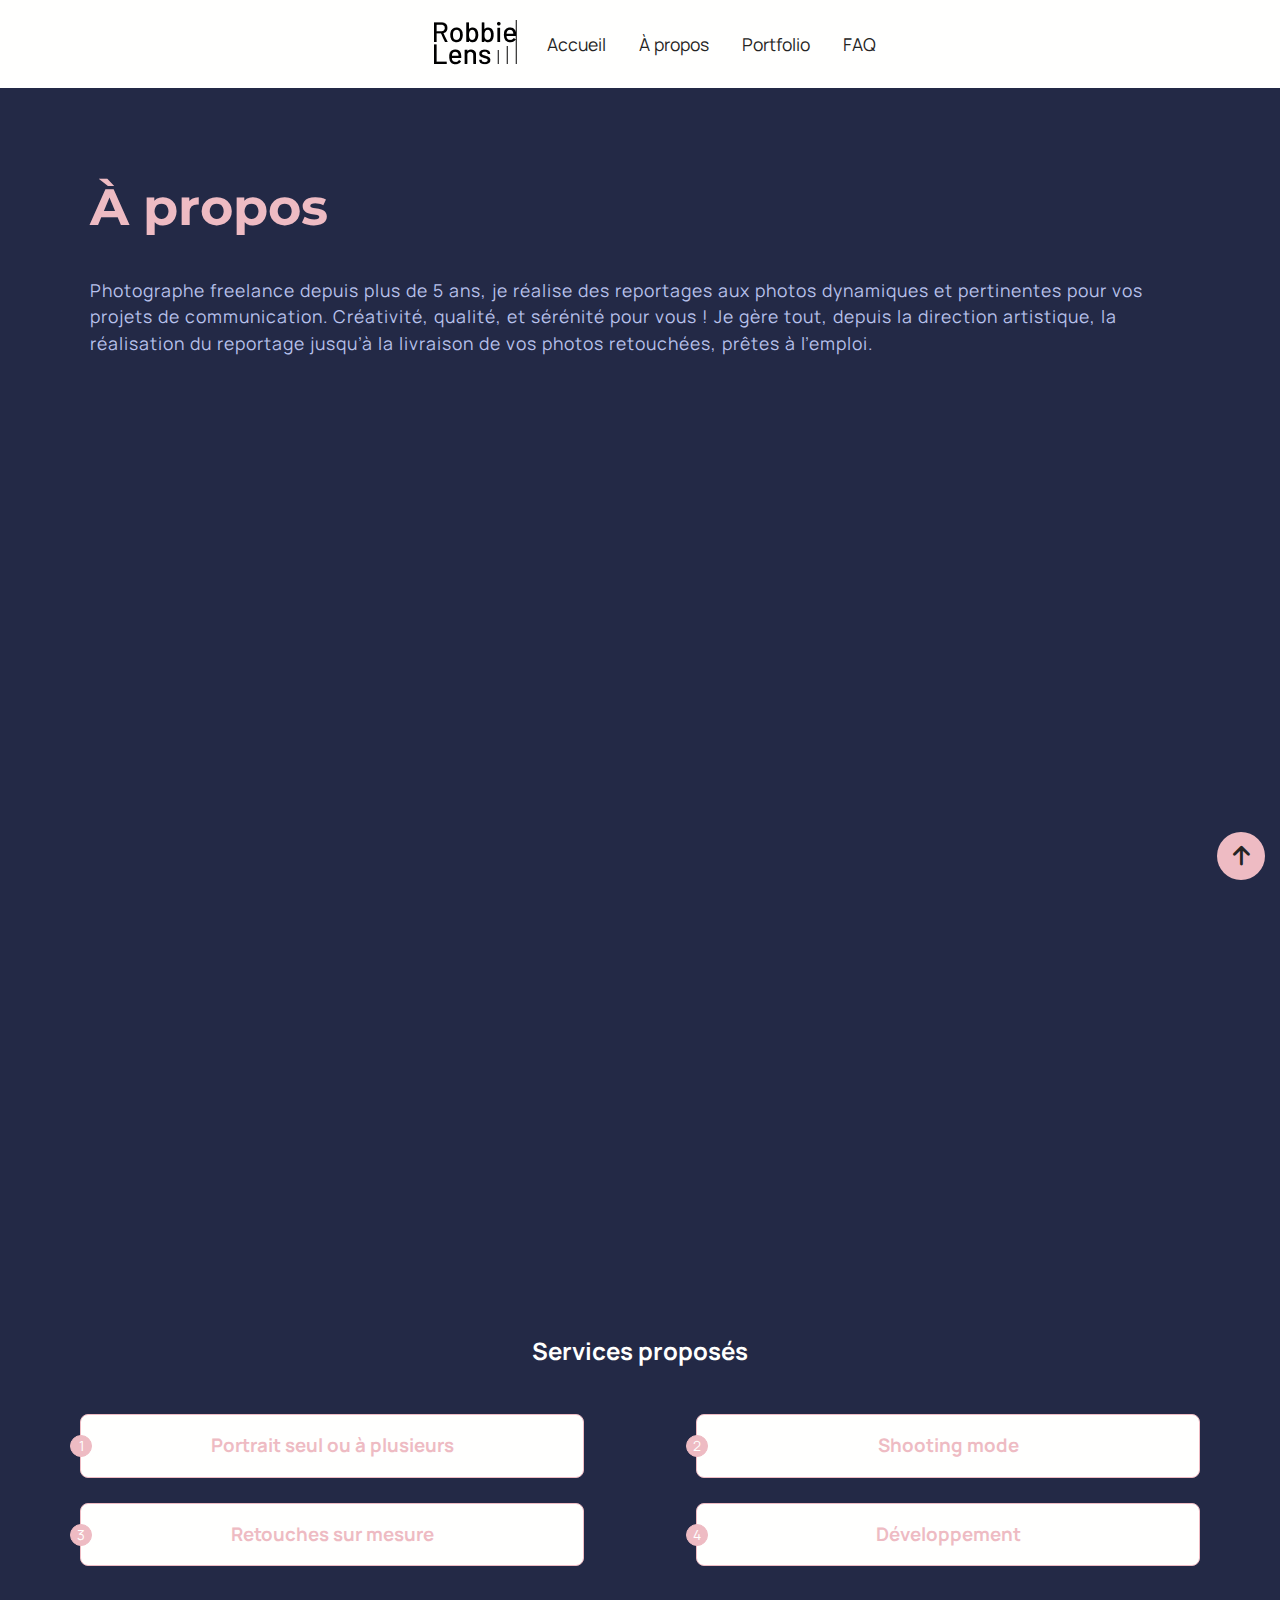
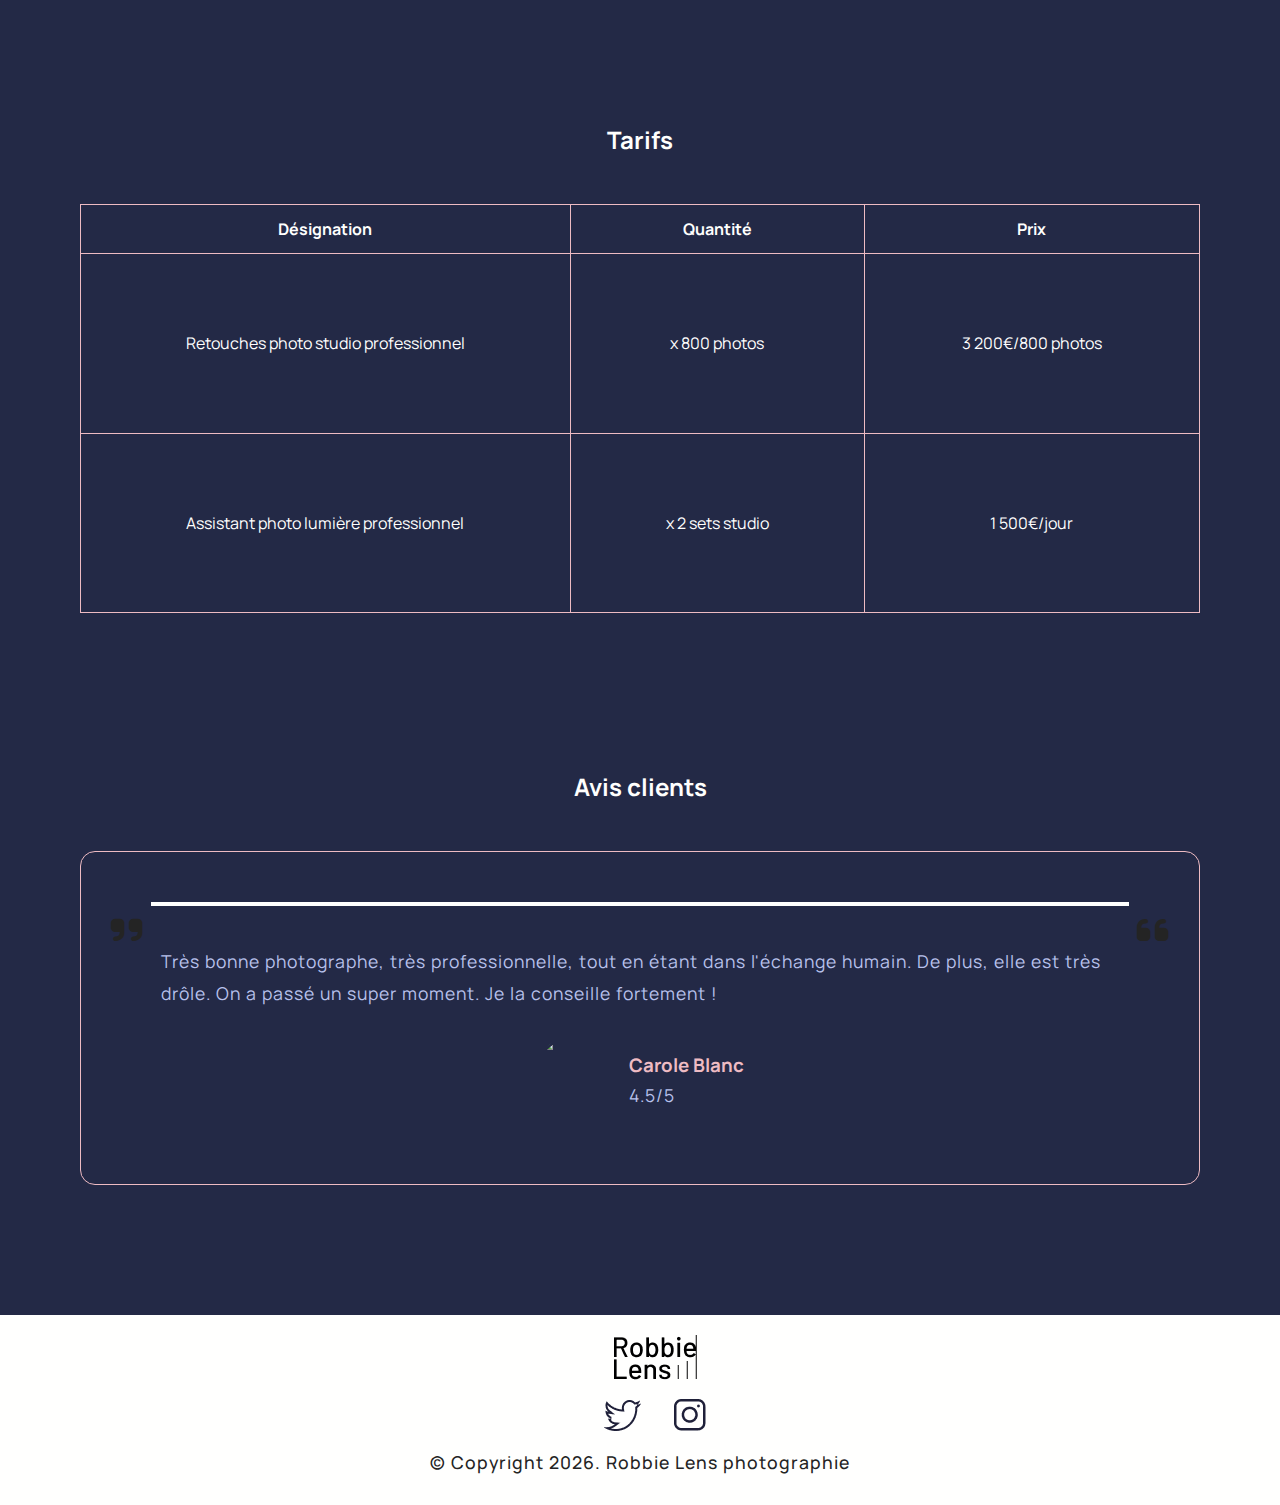
==== commit cb69b3f2: "Correction d'une erreur" ====
--- a/about.html
+++ b/about.html
@@ -152,7 +152,7 @@
           <br />
           <p class="testimonial">
             Très bonne photographe, très professionnelle, tout en étant dans
-            l'échange humain. De plus, il est très drôle. On a passé un super
+            l'échange humain. De plus, elle est très drôle. On a passé un super
             moment. Je la conseille fortement !
           </p>
           <figure class="user">
--- a/css/global.css
+++ b/css/global.css
@@ -93,7 +93,7 @@
     font-size: 3.2em;
     color: var(--important);
     font-family: var(--monserrat);
-    margin: 10px;
+    margin: 10px 10px 30px;
 }
 
 p {
--- a/css/about.css
+++ b/css/about.css
@@ -1,7 +1,6 @@
 /**** Style général de la page ****/
 
 h1 {
-    margin-bottom: 30px;
     text-align: left;
 }
 
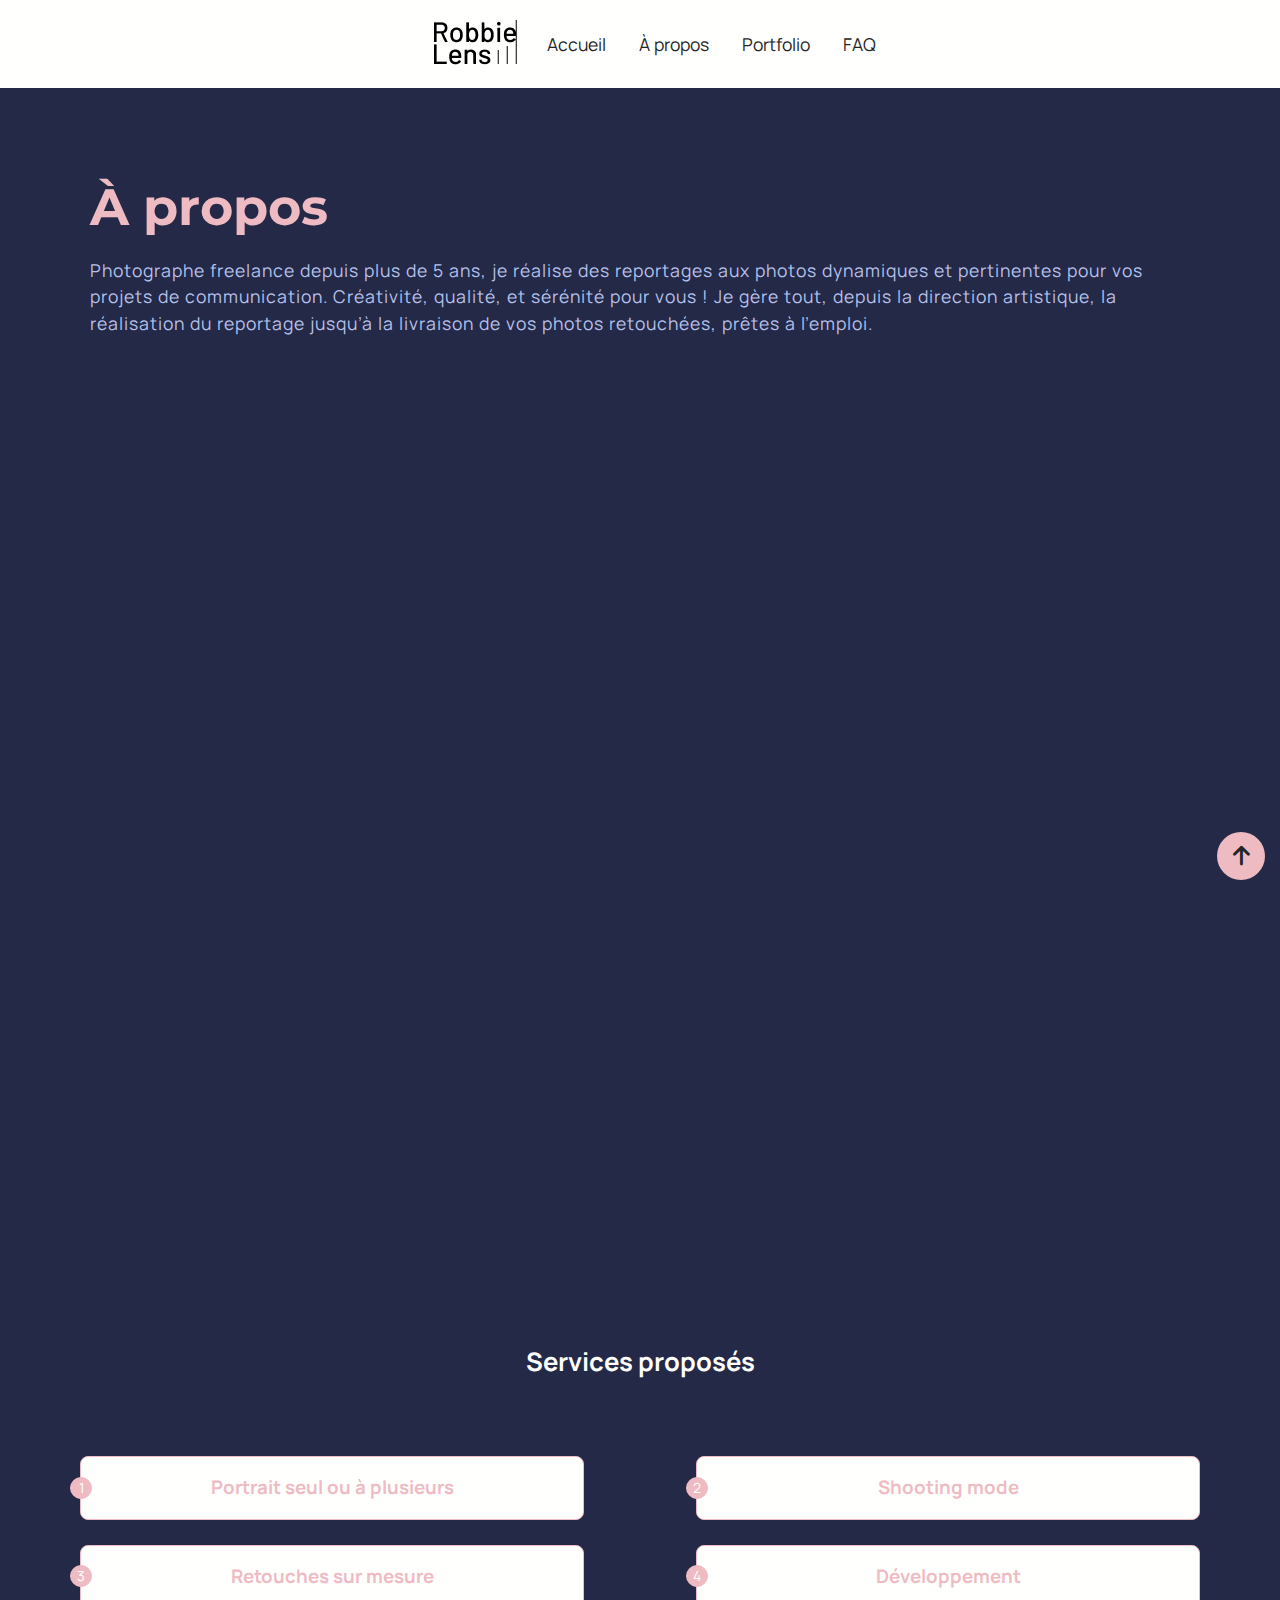
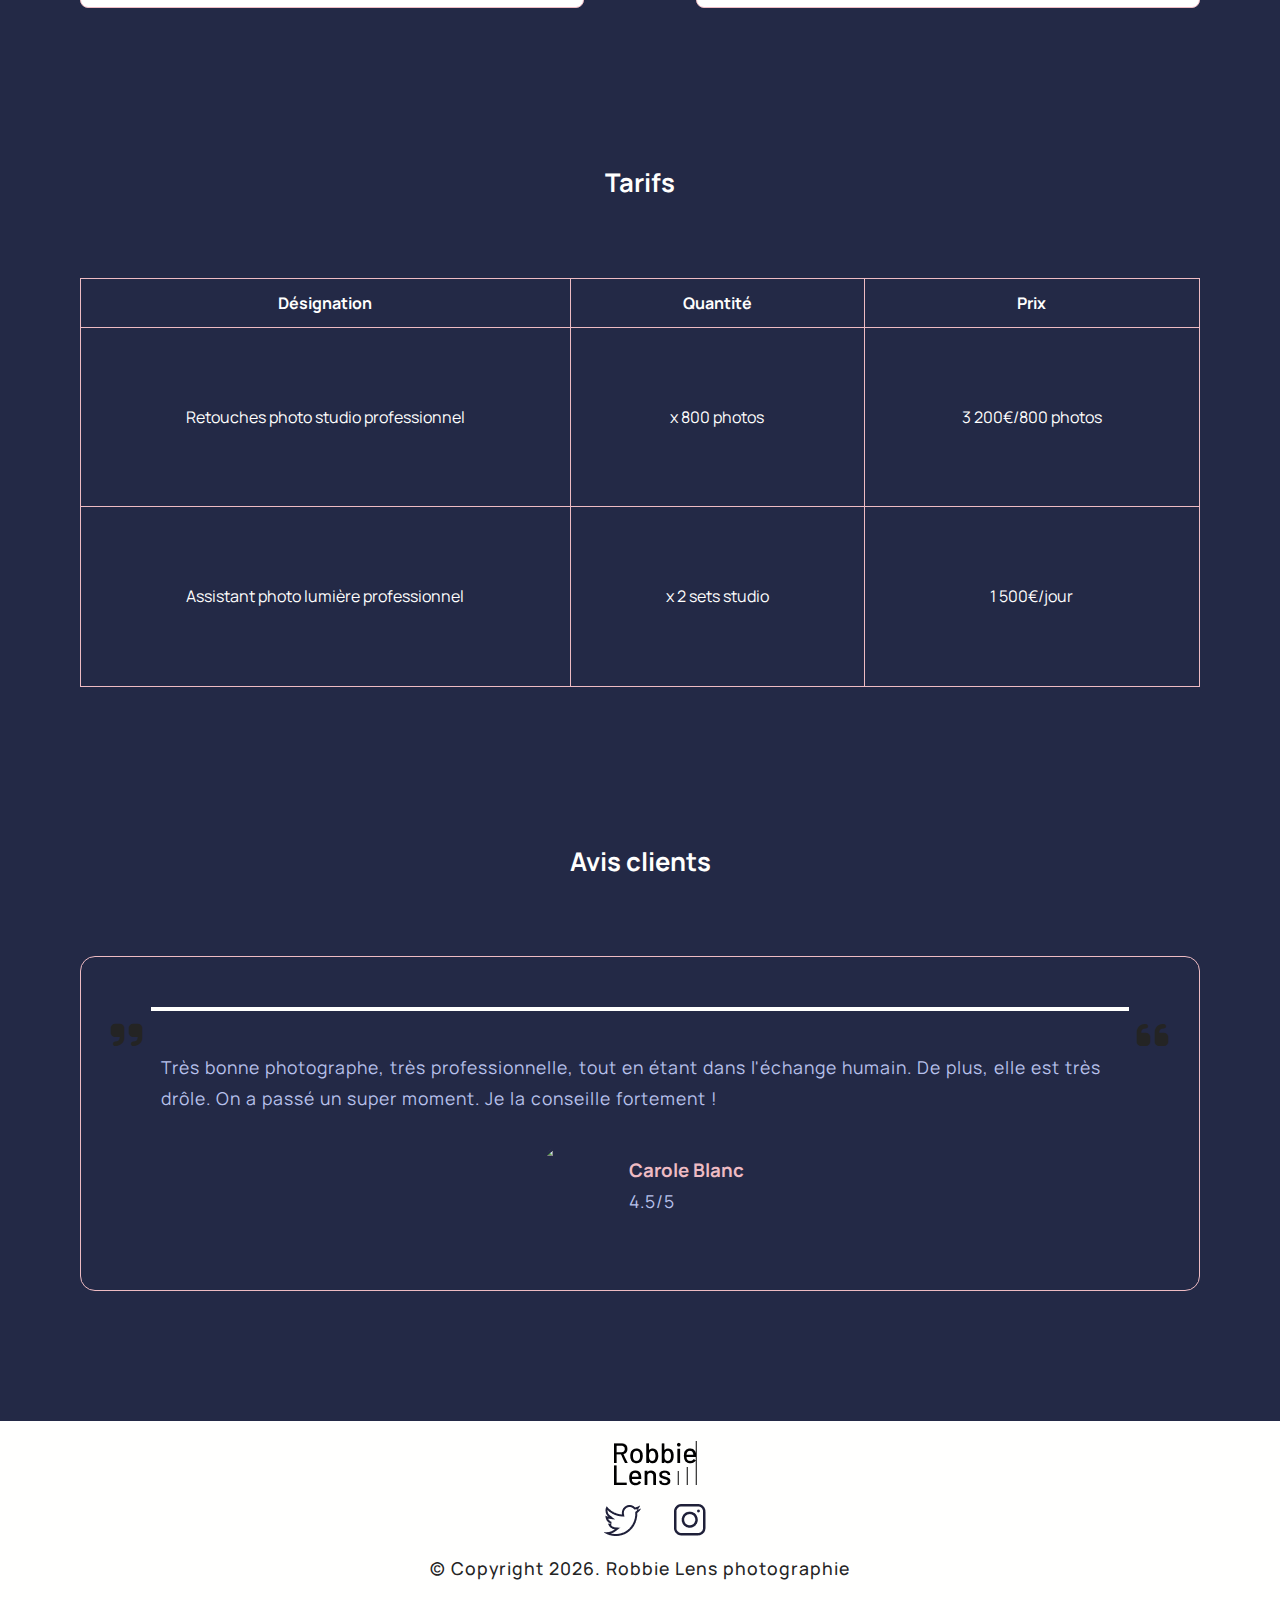
==== commit 10b83fc6: "Ajout du bouton ayant la classe nav__toggler" ====
--- a/about.html
+++ b/about.html
@@ -32,6 +32,15 @@
           <a href="faq.html" class="nav__link">FAQ</a>
         </div>
       </nav>
+      <button
+        type="sumbit"
+        aria-label="toggle curtain navigation"
+        class="nav__toggler"
+      >
+        <span class="line l1"></span>
+        <span class="line l2"></span>
+        <span class="line l3"></span>
+      </button>
     </header>
     <main class="main__content">
       <section class="about__container">
--- a/css/global.css
+++ b/css/global.css
@@ -69,16 +69,16 @@
 .nav__link, 
 .icon__link {
     margin-left: 30px;
-}
-
-.nav__link,
-.icon__link {
     transition: opacity 0.3s ease-in-out;
 }
 
 .nav__link:hover,
 .icon__link:hover {
     opacity: 0.5
+}
+
+.nav__toggler {
+    display: none;
 }
 
 .main__content {
@@ -93,7 +93,7 @@
     font-size: 3.2em;
     color: var(--important);
     font-family: var(--monserrat);
-    margin: 10px 10px 30px;
+    margin: 10px 10px;
 }
 
 p {
@@ -104,9 +104,10 @@
     letter-spacing: 1px;
 }
 
-em {
-    color: var(--important);
-    font-style: italic;
+h2 {
+    font-size: 1.6em;
+    text-align: center;
+    margin-bottom: 80px;
 }
 
 .actions {
@@ -123,6 +124,10 @@
     transition: background-color 0.3s ease-in-out;
 }
 
+.actions:hover {
+    background-color: var(--paragraph);
+} 
+
 .arrow__btn {
     height: 48px;
     width: 48px;
@@ -157,13 +162,16 @@
     margin-top: 15px;
 }
 
-.actions:hover {
-    background-color: var(--paragraph);
-} 
 
 /**** Responsive design Mobile ****/
 
 @media screen and (max-width: 768px) {
+    header {
+        position: relative;
+        height: 80px;
+        padding: 25px;
+    }
+
     .navigation,
     footer {
         flex-direction: column;
@@ -175,9 +183,73 @@
         flex-direction: column;
     }
 
+    .navigation{
+        position: absolute;
+        width: 50%;
+        min-height: 100vh;
+        right: 0;
+        transform: translateX(100%); 
+        display: flex;
+        flex-direction: column;
+        justify-content: center;
+        align-items: center;
+        background-color: var(--colorSecondary);
+        padding: 20px 40px; /* Pour la navigation sur le côté */
+        transition: transform 0.3s cubic-bezier(0.73, 0.11, 0.67, 0.84);
+    }
+
+    .navigation.active {
+        transform: translate(0);
+    }
+
+    .nav__toggler {
+        position: absolute;
+        top: 15px;
+        right: 30px;
+        width: 50px;
+        height: 50px;
+        cursor: pointer;
+        display: flex;
+        justify-content: center;
+        align-items: center;
+        background-color: transparent;
+        z-index: 10;
+    }
+
+    .line {
+        position: absolute;
+        display: block;
+        width: 100%;
+        height: 2px;
+        background-color: var(--text);
+        transition: transform 0.3s ease-in-out,
+                    opacity 0.1s ease-in-out;
+    }
+
+    .l1 {
+        transform: translateY(-10px);
+    }
+
+    .l3 {
+        transform: translateY(10px);
+    }
+
+    .nav__toggler.active .l1 {
+        transform: translateY(0) rotate(135deg);
+    }
+
+    .nav__toggler.active .l2 {
+        opacity: 0;
+    }
+
+    .nav__toggler.active .l3 {
+        transform: translateY(0) rotate(-135deg);
+    }
+
     .icon__link,
     .nav__link {
-        margin-bottom: 15px;
+        margin-bottom: 20px;
+        margin-left: 0;
     }
 
     section {
--- a/css/about.css
+++ b/css/about.css
@@ -9,8 +9,6 @@
 }
 
 h2 {
-    text-align: center;
-    margin-bottom: 50px;
     color: var(--colorSecondary);
 }
 
@@ -66,9 +64,7 @@
 }
 
 figcaption h2 {
-    text-align: center;
     color: var(--important);
-    font-size: 1.6em;
 }
 
 .btn {
@@ -221,7 +217,6 @@
     margin: 6px 0;
 }
 
-
 /**** Responsive design Tablette ****/
 
 @media screen and (max-width: 992px) {
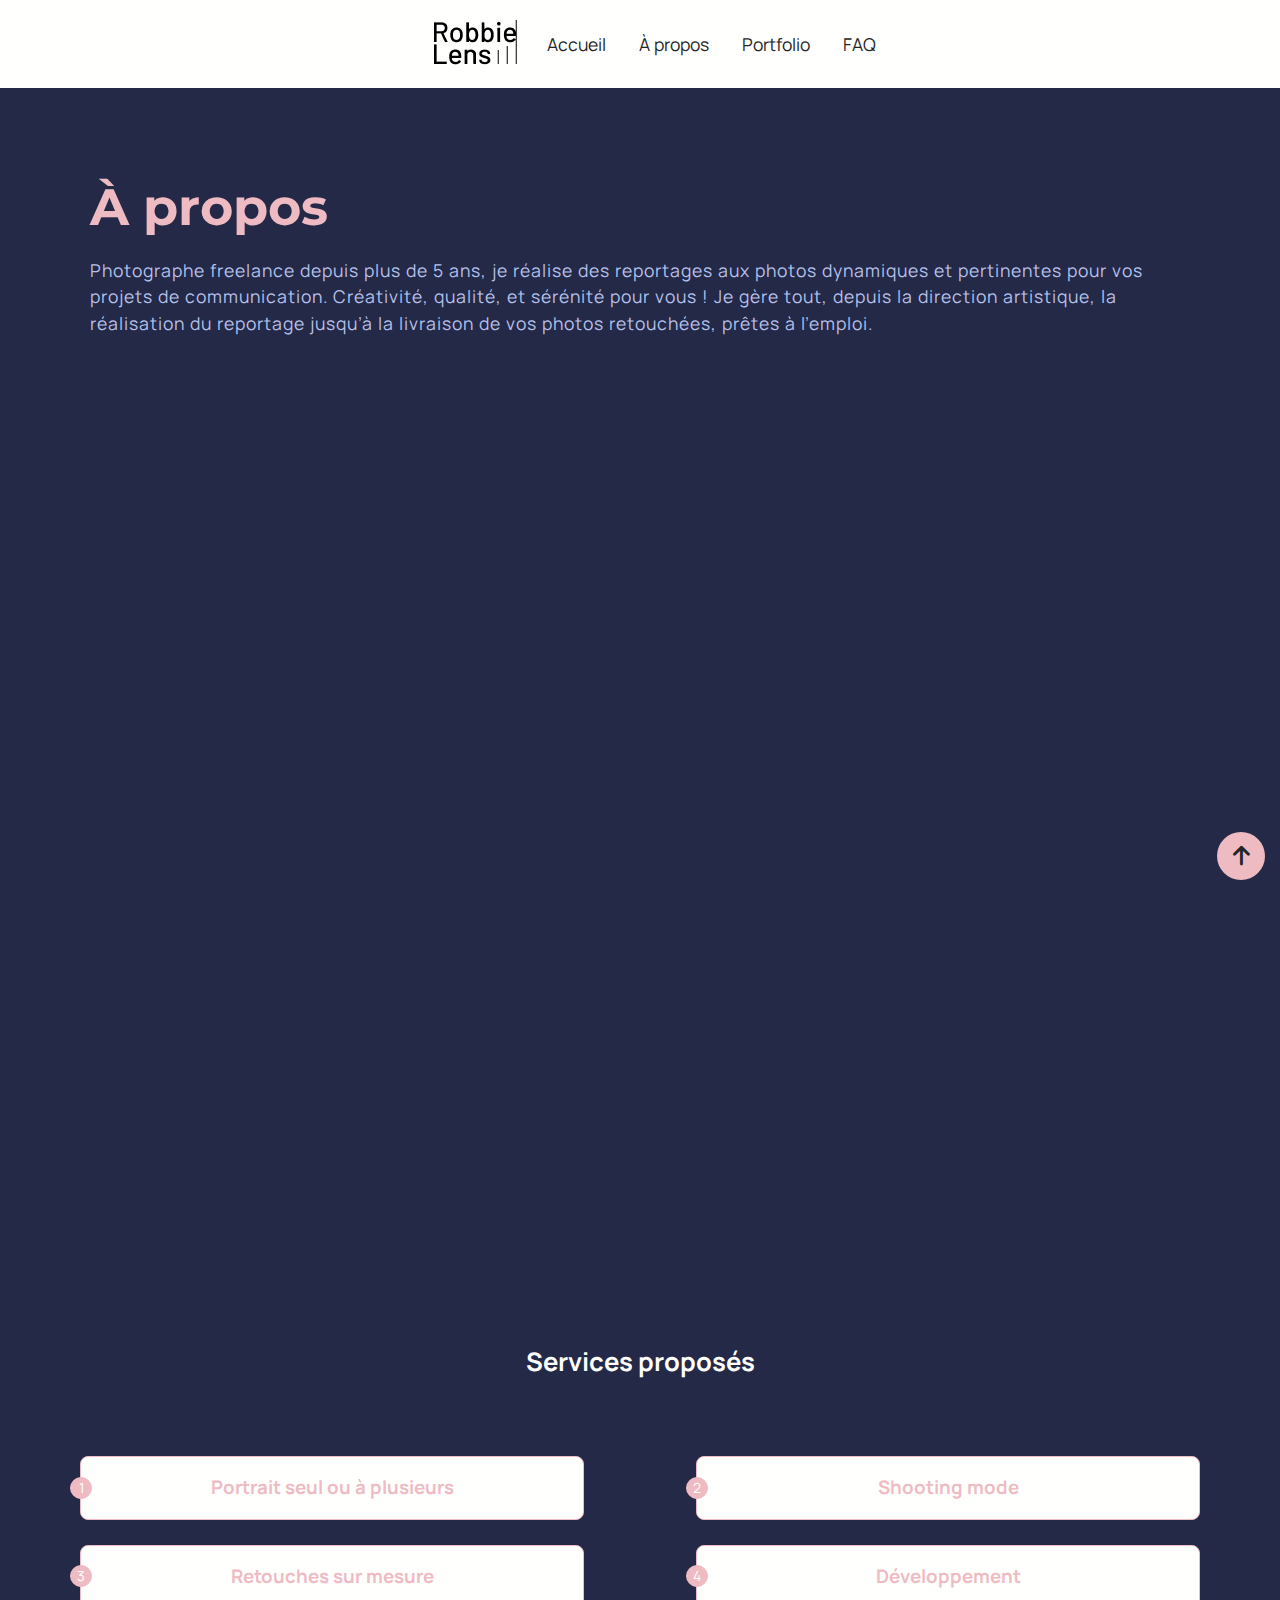
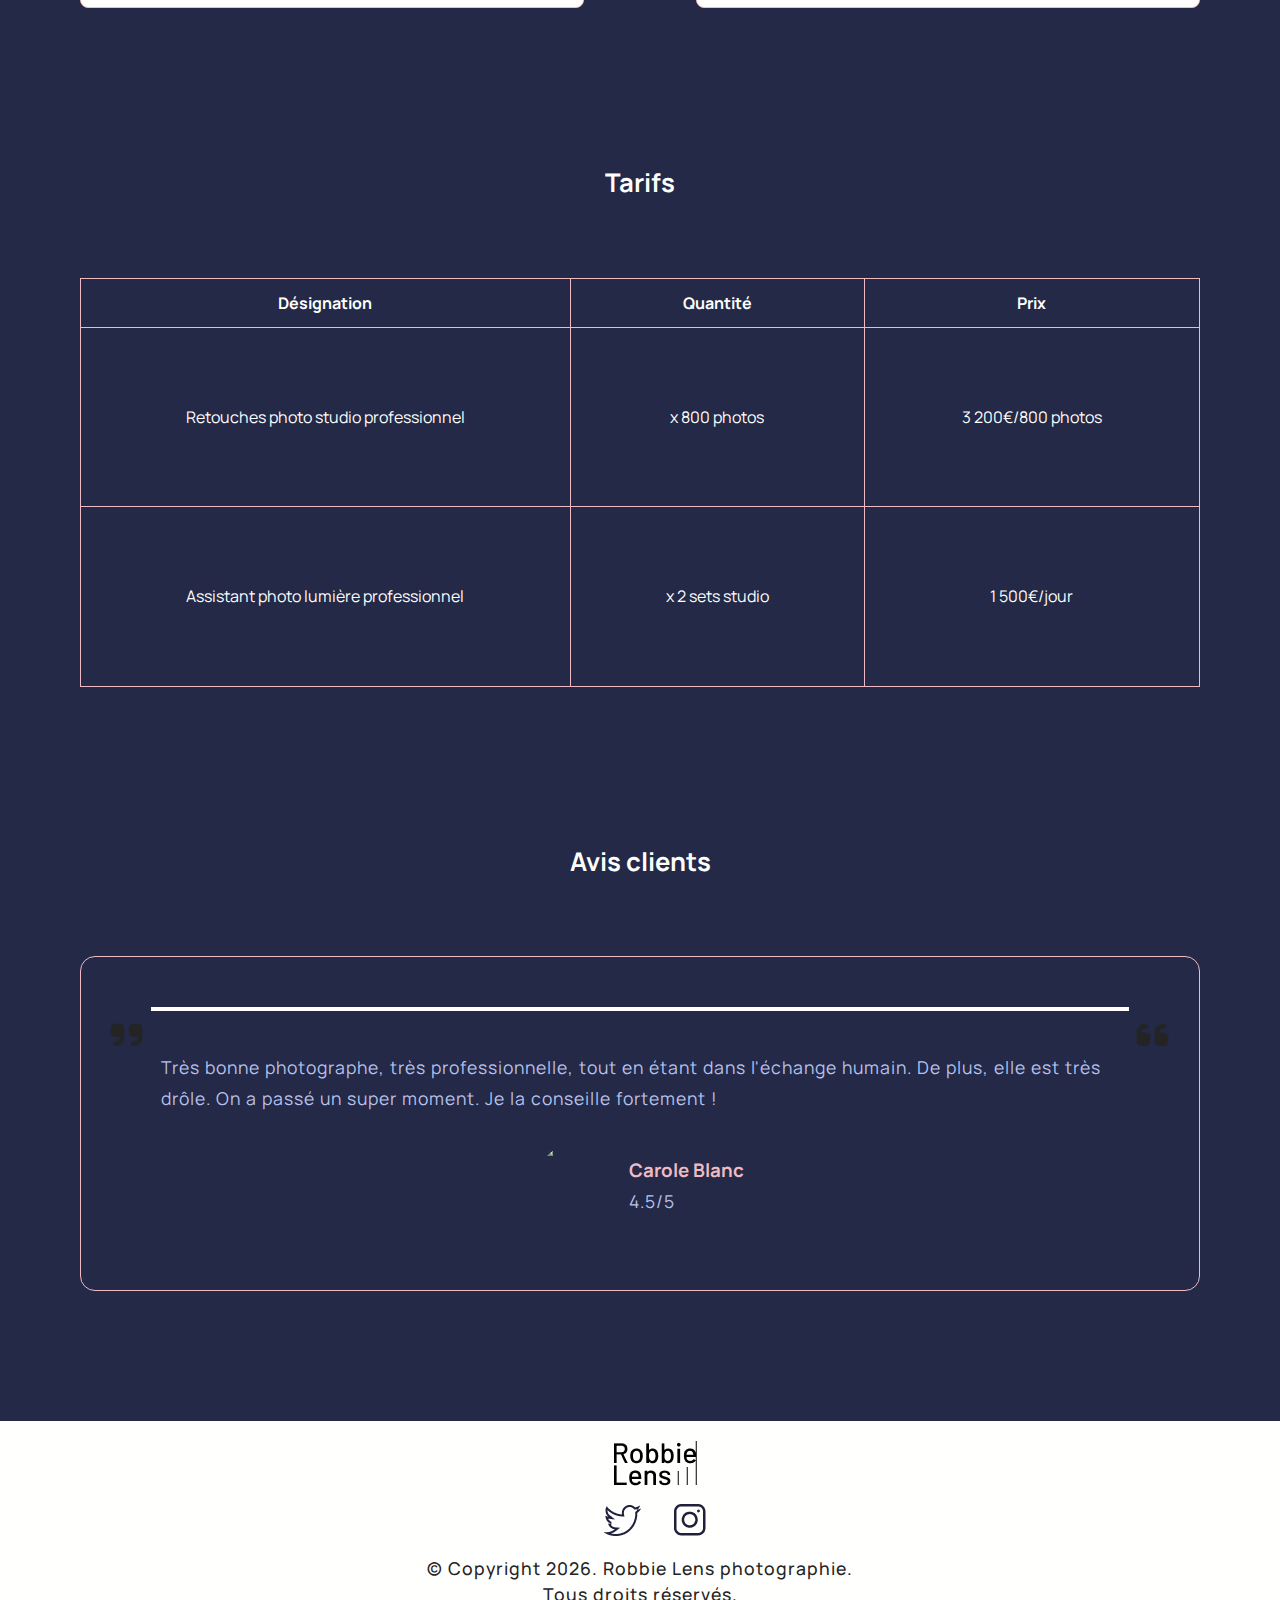
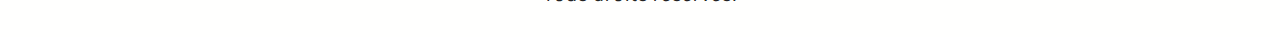
==== commit f6b8781c: "Ajout de contenu dans le footer et de la balise <br/>" ====
--- a/about.html
+++ b/about.html
@@ -196,7 +196,8 @@
         /></a>
       </div>
       <p>
-        &copy; Copyright <span class="year"></span>. Robbie Lens photographie
+        &copy; Copyright <span class="year"></span>. Robbie Lens photographie.
+        <br />Tous droits réservés.
       </p>
     </footer>
     <!-- Scripts JavaScript-->
--- a/css/global.css
+++ b/css/global.css
@@ -183,7 +183,7 @@
         flex-direction: column;
     }
 
-    .navigation{
+    .navigation {
         position: absolute;
         width: 50%;
         min-height: 100vh;
@@ -196,6 +196,7 @@
         background-color: var(--colorSecondary);
         padding: 20px 40px; /* Pour la navigation sur le côté */
         transition: transform 0.3s cubic-bezier(0.73, 0.11, 0.67, 0.84);
+        z-index: 5;
     }
 
     .navigation.active {
